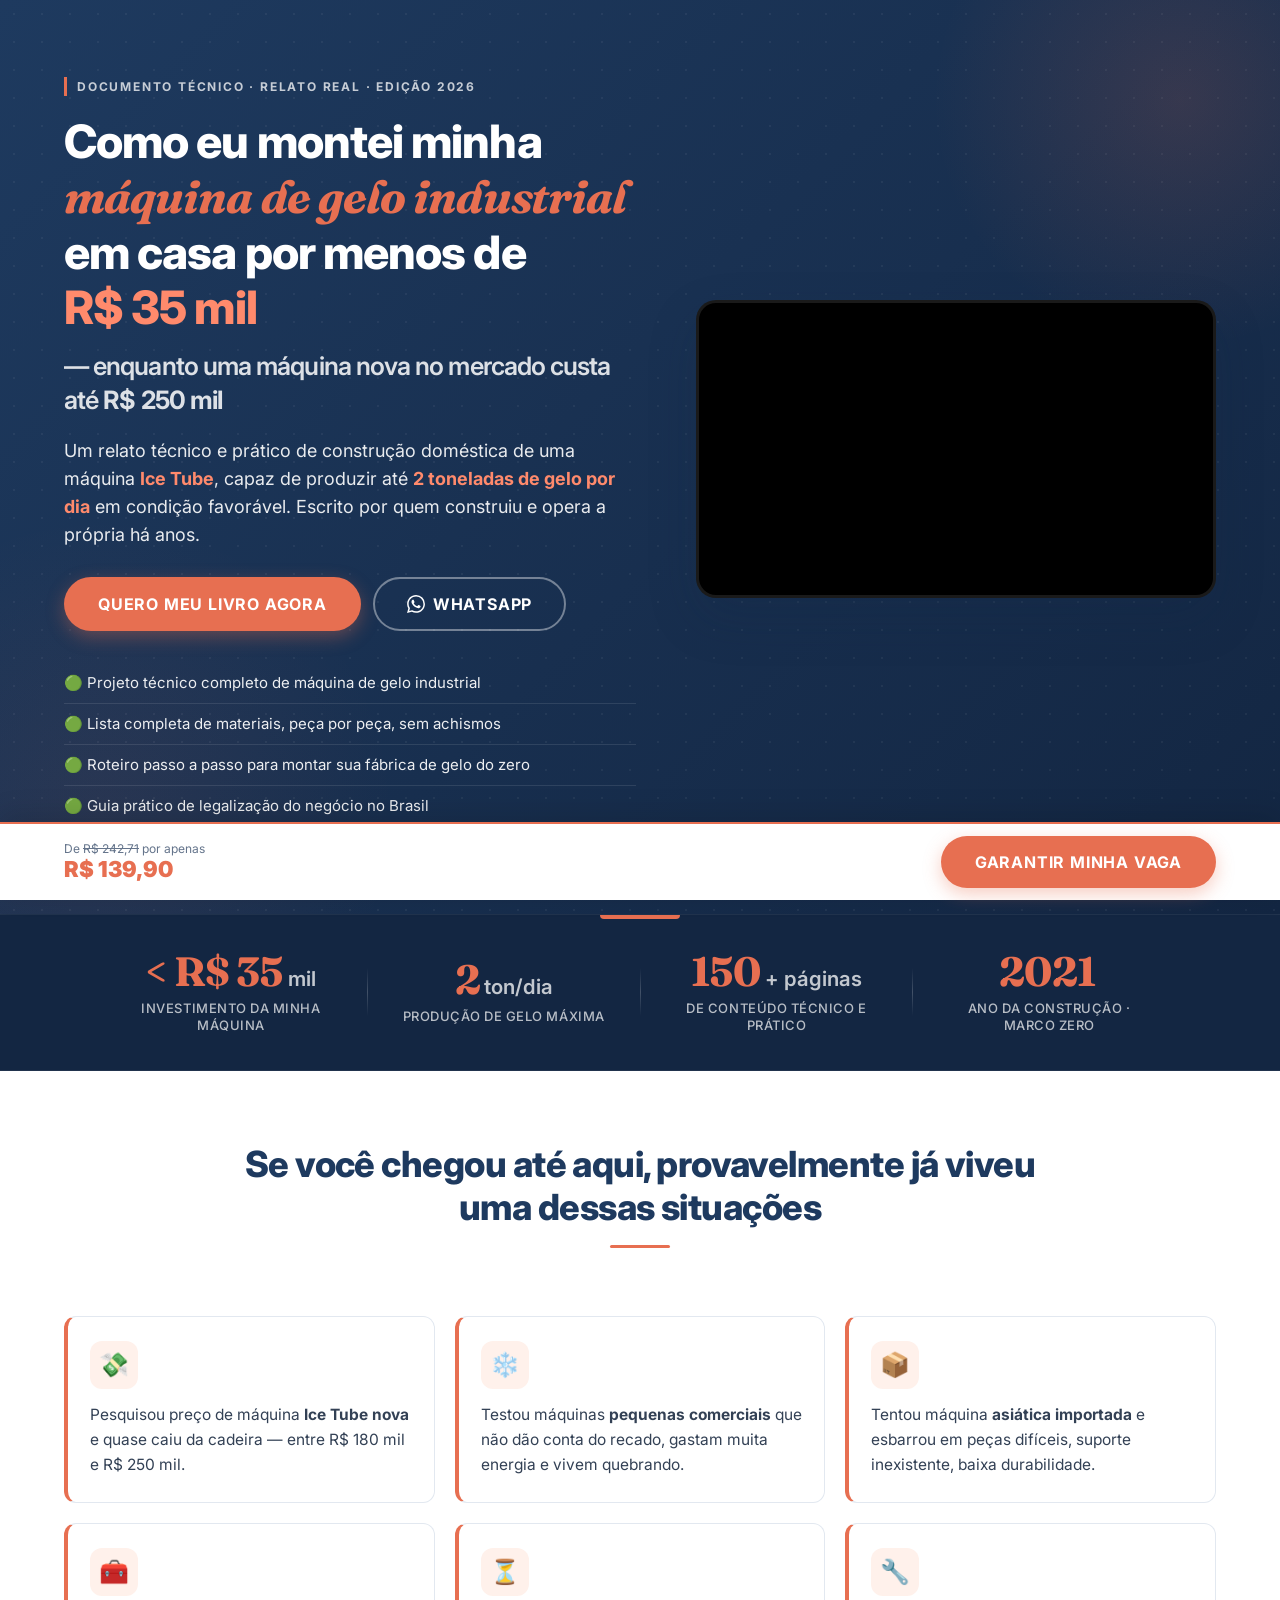
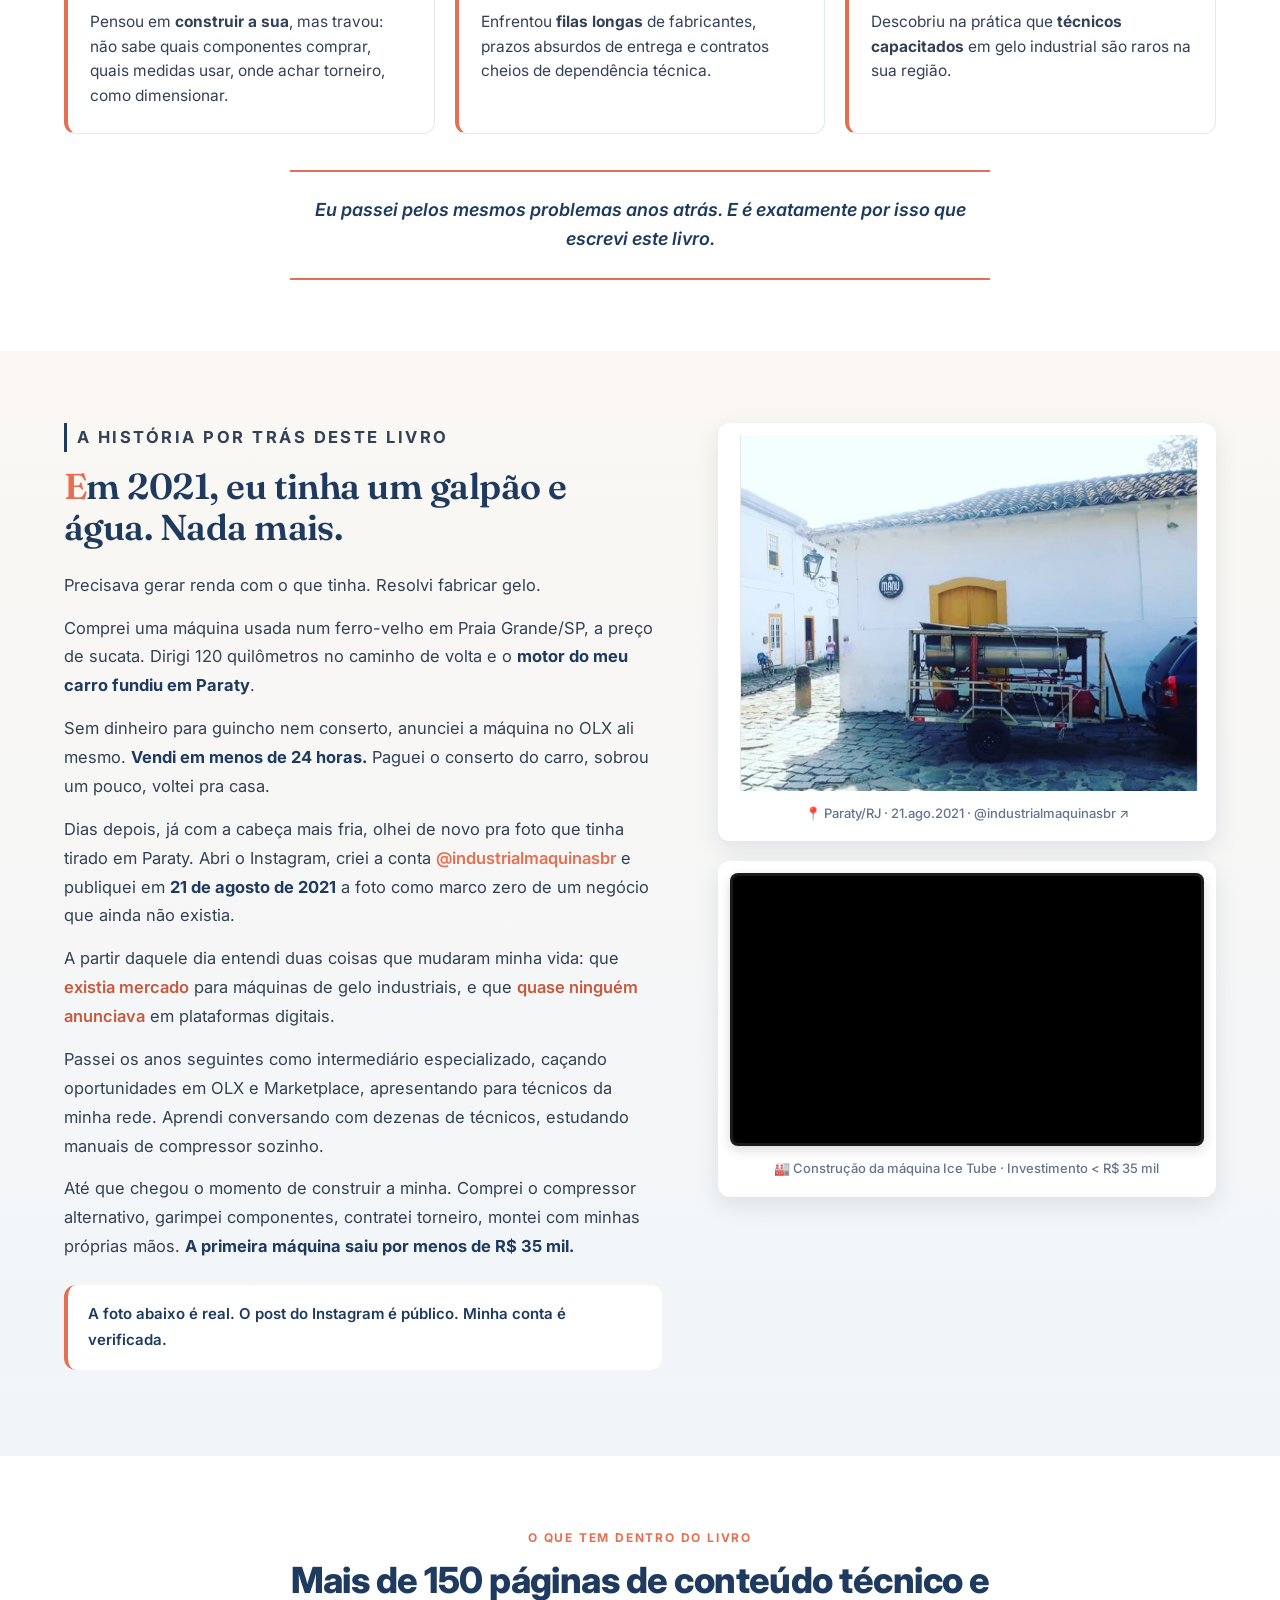
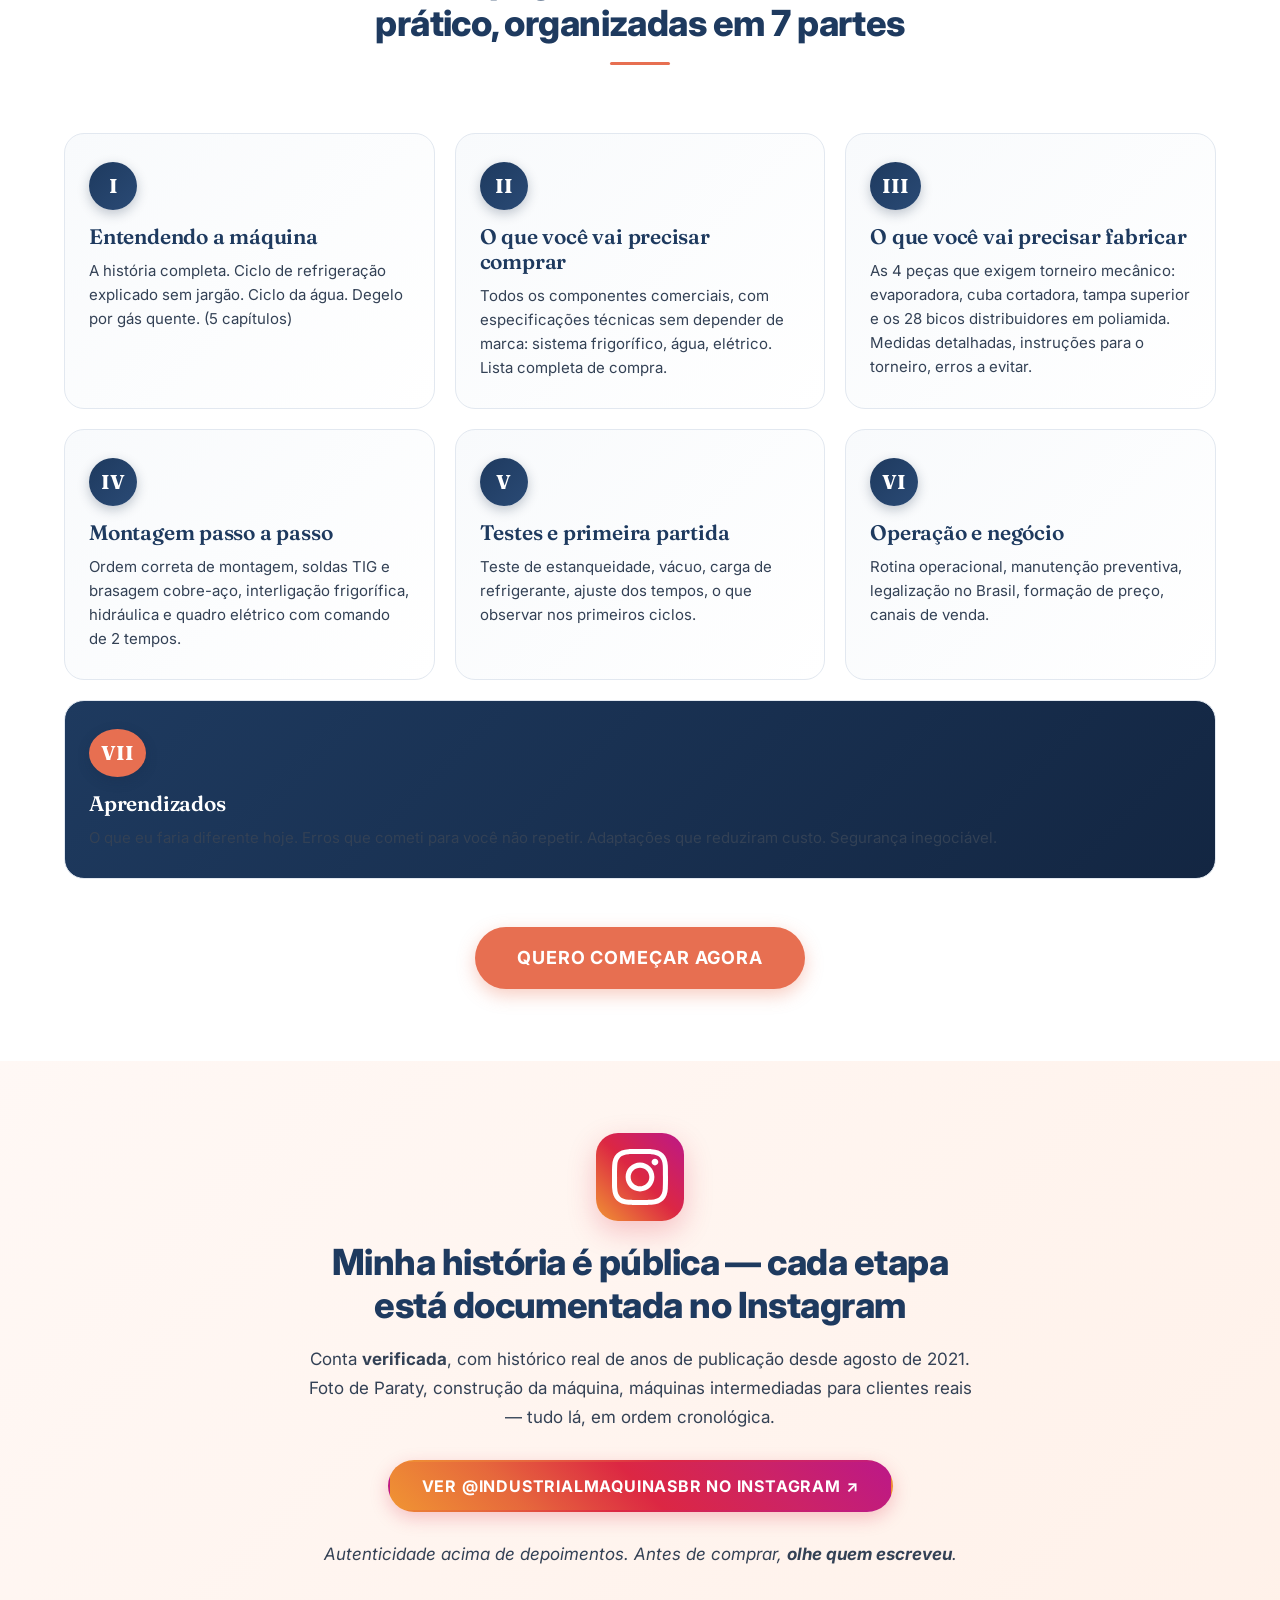
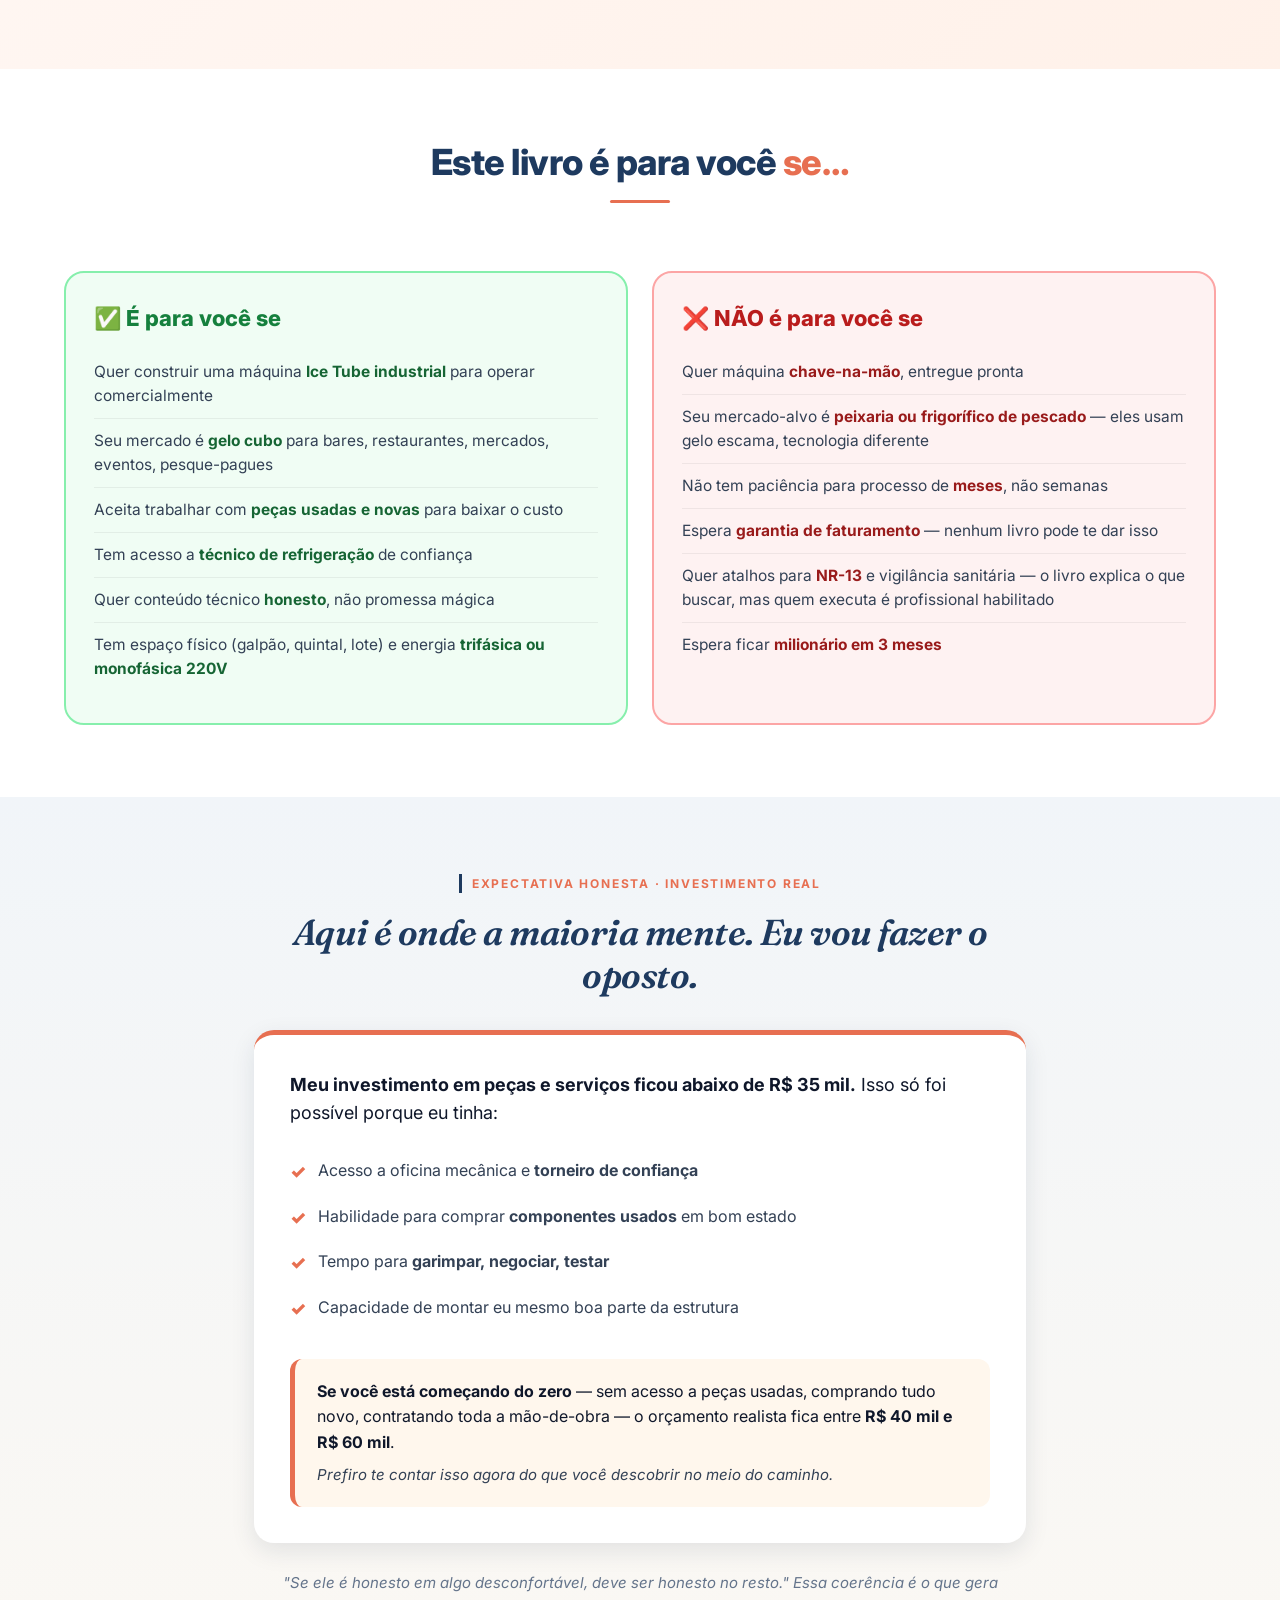
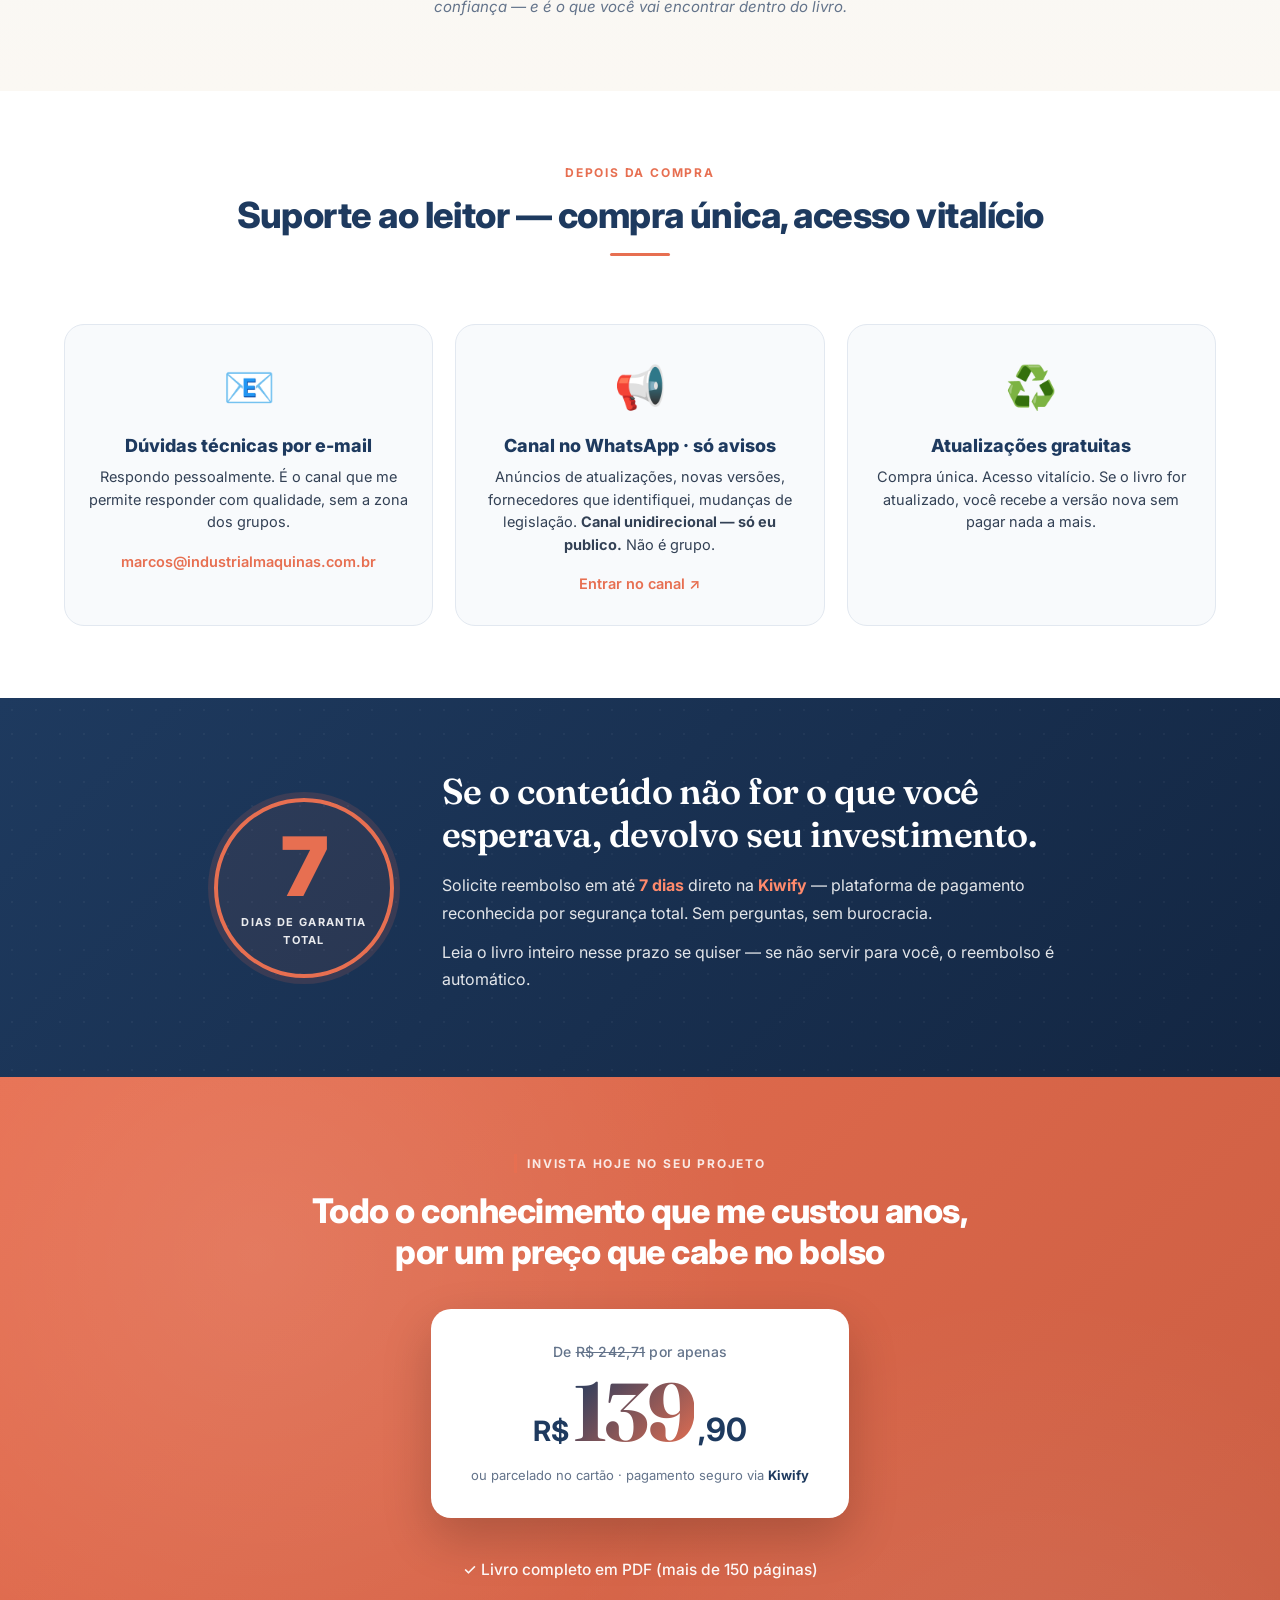
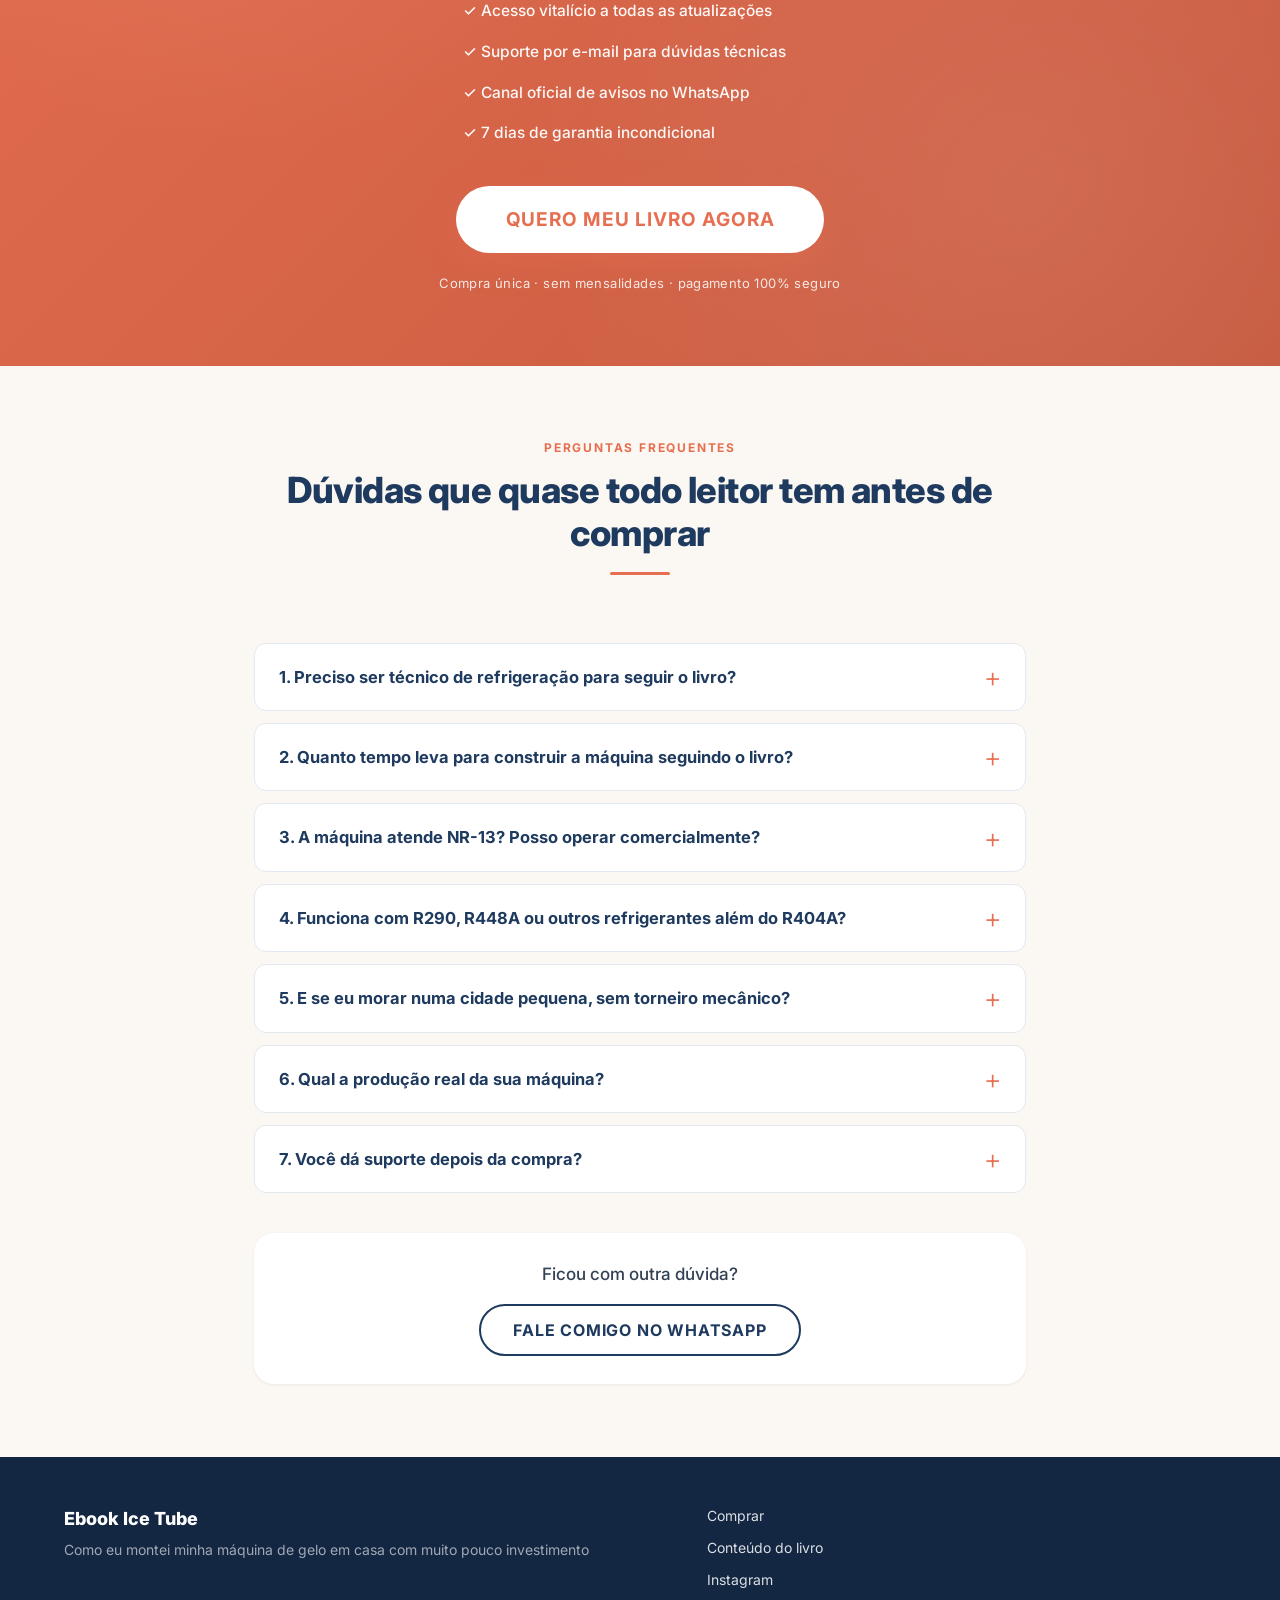
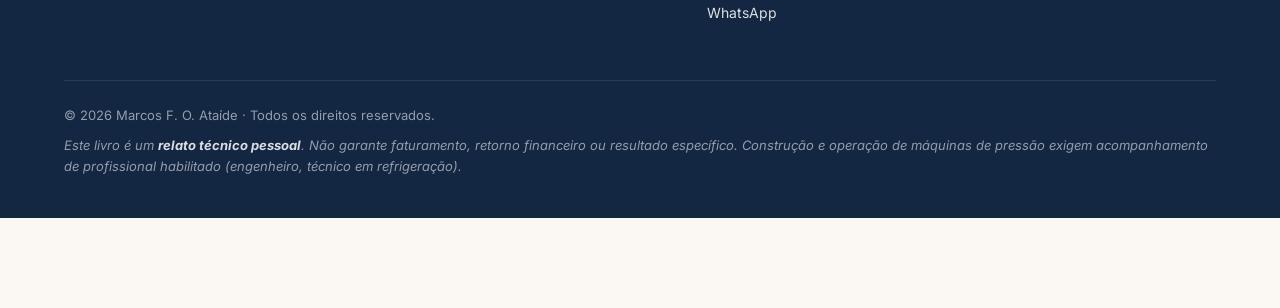
==== index.html @ 750729e0 "Initial commit - site ebook" ====
<!DOCTYPE html>
<html lang="pt-BR">
<head>
<meta charset="UTF-8">
<meta name="viewport" content="width=device-width, initial-scale=1.0">
<title>Como eu montei minha máquina de gelo industrial em casa por menos de R$ 35 mil — enquanto uma máquina nova custa até R$ 250 mil | Ebook Ice Tube</title>

<meta name="description" content="Relato técnico e prático de construção doméstica de uma máquina Ice Tube industrial capaz de produzir até 2 toneladas de gelo por dia. Escrito por quem construiu e opera a própria há anos.">
<meta name="author" content="Marcos F. O. Ataíde">

<meta property="og:title" content="Como eu montei minha máquina de gelo industrial por menos de R$ 35 mil">
<meta property="og:description" content="Relato técnico completo de construção de uma máquina Ice Tube. Produção real até 2 toneladas/dia. Escrito por quem construiu e opera a própria.">
<meta property="og:type" content="website">
<meta property="og:url" content="https://industrialcursos.com.br/ebook">
<meta property="og:image" content="https://industrialcursos.com.br/ebook/img/maquina-galpao.jpg">
<meta property="og:locale" content="pt_BR">

<meta name="twitter:card" content="summary_large_image">
<meta name="twitter:title" content="Como eu montei minha máquina de gelo por menos de R$ 35 mil">
<meta name="twitter:description" content="Relato técnico completo. Produção real 2 toneladas/dia.">

<link rel="preconnect" href="https://fonts.googleapis.com">
<link rel="preconnect" href="https://fonts.gstatic.com" crossorigin>
<link href="https://fonts.googleapis.com/css2?family=Inter:wght@400;500;600;700;800;900&family=Fraunces:ital,wght@0,400;0,600;0,700;1,400&display=swap" rel="stylesheet">

<link rel="stylesheet" href="style.css">
</head>
<body>

<!-- ============================================= -->
<!-- BLOCO 1 — HERO (Headline + Vídeo + CTA)        -->
<!-- ============================================= -->
<section class="hero">
  <div class="container hero-inner">
    <div class="hero-copy">
      <p class="eyebrow">DOCUMENTO TÉCNICO · RELATO REAL · EDIÇÃO 2026</p>
      <h1>
        Como eu montei minha <span class="highlight">máquina de gelo industrial</span> em casa por menos de <span class="price-old-hero">R$&nbsp;35&nbsp;mil</span>
        <span class="subline">— enquanto uma máquina nova no mercado custa até <strong>R$&nbsp;250&nbsp;mil</strong></span>
      </h1>
      <p class="subheadline">
        Um relato técnico e prático de construção doméstica de uma máquina <strong>Ice Tube</strong>, capaz de produzir até <strong>2 toneladas de gelo por dia</strong> em condição favorável. Escrito por quem construiu e opera a própria há anos.
      </p>

      <div class="hero-ctas">
        <a href="https://pay.kiwify.com.br/1yebiRk" class="btn btn-primary" target="_blank" rel="noopener">QUERO MEU LIVRO AGORA</a>
        <a href="https://wa.me/5561982302350?text=QUERO%20SABER%20MAIS!" class="btn btn-secondary" target="_blank" rel="noopener">
          <svg width="18" height="18" viewBox="0 0 24 24" fill="currentColor" aria-hidden="true"><path d="M17.472 14.382c-.297-.149-1.758-.867-2.03-.967-.273-.099-.471-.148-.67.15-.197.297-.767.966-.94 1.164-.174.198-.347.223-.644.075-.297-.15-1.255-.463-2.39-1.475-.883-.788-1.48-1.761-1.653-2.059-.173-.297-.018-.458.13-.606.134-.133.298-.347.446-.52.149-.174.198-.298.297-.497.1-.198.05-.371-.025-.52-.075-.149-.669-1.612-.916-2.207-.242-.579-.487-.5-.669-.51-.173-.008-.371-.01-.57-.01-.198 0-.52.074-.792.372-.272.297-1.04 1.016-1.04 2.479 0 1.462 1.065 2.875 1.213 3.074.149.198 2.096 3.2 5.077 4.487.709.306 1.262.489 1.694.625.712.227 1.36.195 1.871.118.571-.085 1.758-.719 2.006-1.413.248-.694.248-1.289.173-1.413-.074-.124-.272-.198-.57-.347m-5.421 7.403h-.004a9.87 9.87 0 01-5.031-1.378l-.361-.214-3.741.982.998-3.648-.235-.374a9.86 9.86 0 01-1.51-5.26c.001-5.45 4.436-9.884 9.888-9.884 2.64 0 5.122 1.03 6.988 2.898a9.825 9.825 0 012.893 6.994c-.003 5.45-4.437 9.884-9.885 9.884m8.413-18.297A11.815 11.815 0 0012.05 0C5.495 0 .16 5.335.157 11.892c0 2.096.547 4.142 1.588 5.945L.057 24l6.305-1.654a11.882 11.882 0 005.683 1.448h.005c6.554 0 11.89-5.335 11.893-11.893a11.821 11.821 0 00-3.48-8.413Z"/></svg>
          WHATSAPP
        </a>
      </div>

      <ul class="hero-bullets">
        <li>🟢 Projeto técnico completo de máquina de gelo industrial</li>
        <li>🟢 Lista completa de materiais, peça por peça, sem achismos</li>
        <li>🟢 Roteiro passo a passo para montar sua fábrica de gelo do zero</li>
        <li>🟢 Guia prático de legalização do negócio no Brasil</li>
      </ul>
    </div>

    <div class="hero-video">
      <div class="video-wrapper">
        <iframe
          src="https://www.youtube-nocookie.com/embed/Rjv4FGYEjmA?rel=0"
          title="Máquina de gelo industrial — Ice Tube"
          frameborder="0"
          allow="accelerometer; autoplay; clipboard-write; encrypted-media; gyroscope; picture-in-picture; web-share"
          allowfullscreen
          loading="lazy"
        ></iframe>
      </div>
    </div>
  </div>
</section>

<!-- ============================================= -->
<!-- BARRA DE NÚMEROS (Stats / Social Proof)        -->
<!-- ============================================= -->
<section class="stats-bar">
  <div class="container">
    <div class="stats-grid">
      <div class="stat">
        <div class="stat-num">&lt;&nbsp;R$&nbsp;35<span class="stat-suffix">mil</span></div>
        <div class="stat-label">Investimento da minha máquina</div>
      </div>
      <div class="stat-divider" aria-hidden="true"></div>
      <div class="stat">
        <div class="stat-num">2<span class="stat-suffix">ton/dia</span></div>
        <div class="stat-label">Produção de gelo máxima</div>
      </div>
      <div class="stat-divider" aria-hidden="true"></div>
      <div class="stat">
        <div class="stat-num">150<span class="stat-suffix">+ páginas</span></div>
        <div class="stat-label">De conteúdo técnico e prático</div>
      </div>
      <div class="stat-divider" aria-hidden="true"></div>
      <div class="stat">
        <div class="stat-num">2021<span class="stat-suffix"></span></div>
        <div class="stat-label">Ano da construção · Marco zero</div>
      </div>
    </div>
  </div>
</section>

<!-- ============================================= -->
<!-- BLOCO 2 — Identificação do problema            -->
<!-- ============================================= -->
<section class="section section-problem">
  <div class="container">
    <h2 class="section-title">Se você chegou até aqui, provavelmente já viveu uma dessas situações</h2>
    <div class="problem-grid">
      <div class="problem-card">
        <span class="problem-icon">💸</span>
        <p>Pesquisou preço de máquina <strong>Ice Tube nova</strong> e quase caiu da cadeira — entre R$&nbsp;180 mil e R$&nbsp;250 mil.</p>
      </div>
      <div class="problem-card">
        <span class="problem-icon">❄️</span>
        <p>Testou máquinas <strong>pequenas comerciais</strong> que não dão conta do recado, gastam muita energia e vivem quebrando.</p>
      </div>
      <div class="problem-card">
        <span class="problem-icon">📦</span>
        <p>Tentou máquina <strong>asiática importada</strong> e esbarrou em peças difíceis, suporte inexistente, baixa durabilidade.</p>
      </div>
      <div class="problem-card">
        <span class="problem-icon">🧰</span>
        <p>Pensou em <strong>construir a sua</strong>, mas travou: não sabe quais componentes comprar, quais medidas usar, onde achar torneiro, como dimensionar.</p>
      </div>
      <div class="problem-card">
        <span class="problem-icon">⏳</span>
        <p>Enfrentou <strong>filas longas</strong> de fabricantes, prazos absurdos de entrega e contratos cheios de dependência técnica.</p>
      </div>
      <div class="problem-card">
        <span class="problem-icon">🔧</span>
        <p>Descobriu na prática que <strong>técnicos capacitados</strong> em gelo industrial são raros na sua região.</p>
      </div>
    </div>

    <p class="problem-closing">
      Eu passei pelos mesmos problemas anos atrás. E é exatamente por isso que escrevi este livro.
    </p>
  </div>
</section>

<!-- ============================================= -->
<!-- BLOCO 3 — Sua história (Paraty / Instagram)    -->
<!-- ============================================= -->
<section class="section section-story">
  <div class="container story-inner">
    <div class="story-text">
      <p class="eyebrow eyebrow-orange">A HISTÓRIA POR TRÁS DESTE LIVRO</p>
      <h2>Em 2021, eu tinha um galpão e água. Nada mais.</h2>

      <p>Precisava gerar renda com o que tinha. Resolvi fabricar gelo.</p>

      <p>Comprei uma máquina usada num ferro-velho em Praia Grande/SP, a preço de sucata. Dirigi 120 quilômetros no caminho de volta e o <strong>motor do meu carro fundiu em Paraty</strong>.</p>

      <p>Sem dinheiro para guincho nem conserto, anunciei a máquina no OLX ali mesmo. <strong>Vendi em menos de 24 horas.</strong> Paguei o conserto do carro, sobrou um pouco, voltei pra casa.</p>

      <p>Dias depois, já com a cabeça mais fria, olhei de novo pra foto que tinha tirado em Paraty. Abri o Instagram, criei a conta <a href="https://www.instagram.com/industrialmaquinasbr/" target="_blank" rel="noopener">@industrialmaquinasbr</a> e publiquei em <strong>21 de agosto de 2021</strong> a foto como marco zero de um negócio que ainda não existia.</p>

      <p>A partir daquele dia entendi duas coisas que mudaram minha vida: que <em>existia mercado</em> para máquinas de gelo industriais, e que <em>quase ninguém anunciava</em> em plataformas digitais.</p>

      <p>Passei os anos seguintes como intermediário especializado, caçando oportunidades em OLX e Marketplace, apresentando para técnicos da minha rede. Aprendi conversando com dezenas de técnicos, estudando manuais de compressor sozinho.</p>

      <p>Até que chegou o momento de construir a minha. Comprei o compressor alternativo, garimpei componentes, contratei torneiro, montei com minhas próprias mãos. <strong>A primeira máquina saiu por menos de R$&nbsp;35 mil.</strong></p>

      <p class="story-cta-note">A foto abaixo é real. O post do Instagram é público. Minha conta é verificada.</p>
    </div>

    <div class="story-photos">
      <figure class="story-photo">
        <a href="https://www.instagram.com/p/CS2to3sA4It/" target="_blank" rel="noopener" aria-label="Ver post original no Instagram">
          <img src="img/paraty.png" alt="Foto tirada em Paraty, 2021 — carro com reboque e máquina de gelo usada. Marco zero do negócio." loading="lazy">
          <figcaption>📍 Paraty/RJ · 21.ago.2021 · @industrialmaquinasbr ↗</figcaption>
        </a>
      </figure>
      <figure class="story-photo story-video">
        <div class="video-wrapper">
          <iframe
            src="https://www.youtube-nocookie.com/embed/mDpRkbB-0JE?rel=0"
            title="Montando minha máquina de gelo industrial no galpão"
            frameborder="0"
            allow="accelerometer; autoplay; clipboard-write; encrypted-media; gyroscope; picture-in-picture; web-share"
            allowfullscreen
            loading="lazy"
          ></iframe>
        </div>
        <figcaption>🏭 Construção da máquina Ice Tube · Investimento &lt; R$&nbsp;35&nbsp;mil</figcaption>
      </figure>
    </div>
  </div>
</section>

<!-- ============================================= -->
<!-- BLOCO 4 — O que você vai encontrar no livro    -->
<!-- ============================================= -->
<section class="section section-content" id="conteudo">
  <div class="container">
    <p class="eyebrow eyebrow-center">O QUE TEM DENTRO DO LIVRO</p>
    <h2 class="section-title">Mais de 150 páginas de conteúdo técnico e prático, organizadas em 7 partes</h2>

    <div class="content-grid">

      <article class="content-card">
        <div class="content-num">I</div>
        <h3>Entendendo a máquina</h3>
        <p>A história completa. Ciclo de refrigeração explicado sem jargão. Ciclo da água. Degelo por gás quente. (5 capítulos)</p>
      </article>

      <article class="content-card">
        <div class="content-num">II</div>
        <h3>O que você vai precisar comprar</h3>
        <p>Todos os componentes comerciais, com especificações técnicas sem depender de marca: sistema frigorífico, água, elétrico. Lista completa de compra.</p>
      </article>

      <article class="content-card">
        <div class="content-num">III</div>
        <h3>O que você vai precisar fabricar</h3>
        <p>As 4 peças que exigem torneiro mecânico: evaporadora, cuba cortadora, tampa superior e os 28 bicos distribuidores em poliamida. Medidas detalhadas, instruções para o torneiro, erros a evitar.</p>
      </article>

      <article class="content-card">
        <div class="content-num">IV</div>
        <h3>Montagem passo a passo</h3>
        <p>Ordem correta de montagem, soldas TIG e brasagem cobre-aço, interligação frigorífica, hidráulica e quadro elétrico com comando de 2 tempos.</p>
      </article>

      <article class="content-card">
        <div class="content-num">V</div>
        <h3>Testes e primeira partida</h3>
        <p>Teste de estanqueidade, vácuo, carga de refrigerante, ajuste dos tempos, o que observar nos primeiros ciclos.</p>
      </article>

      <article class="content-card">
        <div class="content-num">VI</div>
        <h3>Operação e negócio</h3>
        <p>Rotina operacional, manutenção preventiva, legalização no Brasil, formação de preço, canais de venda.</p>
      </article>

      <article class="content-card content-card-full">
        <div class="content-num">VII</div>
        <h3>Aprendizados</h3>
        <p>O que eu faria diferente hoje. Erros que cometi para você não repetir. Adaptações que reduziram custo. Segurança inegociável.</p>
      </article>

    </div>

    <div class="section-cta">
      <a href="https://pay.kiwify.com.br/1yebiRk" class="btn btn-primary btn-large" target="_blank" rel="noopener">QUERO COMEÇAR AGORA</a>
    </div>
  </div>
</section>

<!-- ============================================= -->
<!-- BLOCO 5 — Provas sociais (Instagram)           -->
<!-- ============================================= -->
<section class="section section-proof">
  <div class="container proof-inner">
    <div class="proof-icon">
      <svg width="56" height="56" viewBox="0 0 24 24" fill="currentColor" aria-hidden="true"><path d="M12 2.163c3.204 0 3.584.012 4.85.07 3.252.148 4.771 1.691 4.919 4.919.058 1.265.069 1.645.069 4.849 0 3.205-.012 3.584-.069 4.849-.149 3.225-1.664 4.771-4.919 4.919-1.266.058-1.644.07-4.85.07-3.204 0-3.584-.012-4.849-.07-3.26-.149-4.771-1.699-4.919-4.92-.058-1.265-.07-1.644-.07-4.849 0-3.204.013-3.583.07-4.849.149-3.227 1.664-4.771 4.919-4.919 1.266-.057 1.645-.069 4.849-.069zm0-2.163c-3.259 0-3.667.014-4.947.072-4.358.2-6.78 2.618-6.98 6.98-.059 1.281-.073 1.689-.073 4.948 0 3.259.014 3.668.072 4.948.2 4.358 2.618 6.78 6.98 6.98 1.281.058 1.689.072 4.948.072 3.259 0 3.668-.014 4.948-.072 4.354-.2 6.782-2.618 6.979-6.98.059-1.28.073-1.689.073-4.948 0-3.259-.014-3.667-.072-4.947-.196-4.354-2.617-6.78-6.979-6.98-1.281-.059-1.69-.073-4.949-.073zm0 5.838c-3.403 0-6.162 2.759-6.162 6.162s2.759 6.163 6.162 6.163 6.162-2.759 6.162-6.163c0-3.403-2.759-6.162-6.162-6.162zm0 10.162c-2.209 0-4-1.79-4-4 0-2.209 1.791-4 4-4s4 1.791 4 4c0 2.21-1.791 4-4 4zm6.406-11.845c-.796 0-1.441.645-1.441 1.44s.645 1.44 1.441 1.44c.795 0 1.439-.645 1.439-1.44s-.644-1.44-1.439-1.44z"/></svg>
    </div>
    <h2>Minha história é pública — cada etapa está documentada no Instagram</h2>
    <p>
      Conta <strong>verificada</strong>, com histórico real de anos de publicação desde agosto de 2021. Foto de Paraty, construção da máquina, máquinas intermediadas para clientes reais — tudo lá, em ordem cronológica.
    </p>
    <a href="https://www.instagram.com/industrialmaquinasbr/" class="btn btn-ig" target="_blank" rel="noopener">
      Ver @industrialmaquinasbr no Instagram ↗
    </a>
    <p class="proof-note">Autenticidade acima de depoimentos. Antes de comprar, <strong>olhe quem escreveu</strong>.</p>
  </div>
</section>

<!-- ============================================= -->
<!-- BLOCO 6 — Para quem É / NÃO é                  -->
<!-- ============================================= -->
<section class="section section-fit">
  <div class="container">
    <h2 class="section-title">Este livro é para você <span class="highlight">se…</span></h2>

    <div class="fit-grid">
      <div class="fit-yes">
        <h3>✅ É para você se</h3>
        <ul>
          <li>Quer construir uma máquina <strong>Ice Tube industrial</strong> para operar comercialmente</li>
          <li>Seu mercado é <strong>gelo cubo</strong> para bares, restaurantes, mercados, eventos, pesque-pagues</li>
          <li>Aceita trabalhar com <strong>peças usadas e novas</strong> para baixar o custo</li>
          <li>Tem acesso a <strong>técnico de refrigeração</strong> de confiança</li>
          <li>Quer conteúdo técnico <strong>honesto</strong>, não promessa mágica</li>
          <li>Tem espaço físico (galpão, quintal, lote) e energia <strong>trifásica ou monofásica 220V</strong></li>
        </ul>
      </div>

      <div class="fit-no">
        <h3>❌ NÃO é para você se</h3>
        <ul>
          <li>Quer máquina <strong>chave-na-mão</strong>, entregue pronta</li>
          <li>Seu mercado-alvo é <strong>peixaria ou frigorífico de pescado</strong> — eles usam gelo escama, tecnologia diferente</li>
          <li>Não tem paciência para processo de <strong>meses</strong>, não semanas</li>
          <li>Espera <strong>garantia de faturamento</strong> — nenhum livro pode te dar isso</li>
          <li>Quer atalhos para <strong>NR-13</strong> e vigilância sanitária — o livro explica o que buscar, mas quem executa é profissional habilitado</li>
          <li>Espera ficar <strong>milionário em 3 meses</strong></li>
        </ul>
      </div>
    </div>
  </div>
</section>

<!-- ============================================= -->
<!-- BLOCO 7 — Investimento e expectativa honesta   -->
<!-- ============================================= -->
<section class="section section-honest">
  <div class="container honest-inner">
    <p class="eyebrow eyebrow-orange">EXPECTATIVA HONESTA · INVESTIMENTO REAL</p>
    <h2>Aqui é onde a maioria mente. Eu vou fazer o oposto.</h2>

    <div class="honest-box">
      <p class="honest-lead"><strong>Meu investimento em peças e serviços ficou abaixo de R$&nbsp;35 mil.</strong> Isso só foi possível porque eu tinha:</p>

      <ul class="honest-list">
        <li>Acesso a oficina mecânica e <strong>torneiro de confiança</strong></li>
        <li>Habilidade para comprar <strong>componentes usados</strong> em bom estado</li>
        <li>Tempo para <strong>garimpar, negociar, testar</strong></li>
        <li>Capacidade de montar eu mesmo boa parte da estrutura</li>
      </ul>

      <div class="honest-warning">
        <p><strong>Se você está começando do zero</strong> — sem acesso a peças usadas, comprando tudo novo, contratando toda a mão-de-obra — o orçamento realista fica entre <strong>R$&nbsp;40&nbsp;mil e R$&nbsp;60&nbsp;mil</strong>.</p>
        <p>Prefiro te contar isso agora do que você descobrir no meio do caminho.</p>
      </div>
    </div>

    <p class="honest-footer">"Se ele é honesto em algo desconfortável, deve ser honesto no resto." Essa coerência é o que gera confiança — e é o que você vai encontrar dentro do livro.</p>
  </div>
</section>

<!-- ============================================= -->
<!-- BLOCO 8 — Como funciona o suporte              -->
<!-- ============================================= -->
<section class="section section-support">
  <div class="container">
    <p class="eyebrow eyebrow-center">DEPOIS DA COMPRA</p>
    <h2 class="section-title">Suporte ao leitor — compra única, acesso vitalício</h2>

    <div class="support-grid">
      <div class="support-card">
        <div class="support-icon">📧</div>
        <h3>Dúvidas técnicas por e-mail</h3>
        <p>Respondo pessoalmente. É o canal que me permite responder com qualidade, sem a zona dos grupos.</p>
        <a href="mailto:marcos@industrialmaquinas.com.br" class="support-link">marcos@industrialmaquinas.com.br</a>
      </div>

      <div class="support-card">
        <div class="support-icon">📢</div>
        <h3>Canal no WhatsApp · só avisos</h3>
        <p>Anúncios de atualizações, novas versões, fornecedores que identifiquei, mudanças de legislação. <strong>Canal unidirecional — só eu publico.</strong> Não é grupo.</p>
        <a href="https://wa.me/5561982302350?text=Quero%20entrar%20no%20canal%20de%20avisos" class="support-link" target="_blank" rel="noopener">Entrar no canal ↗</a>
      </div>

      <div class="support-card">
        <div class="support-icon">♻️</div>
        <h3>Atualizações gratuitas</h3>
        <p>Compra única. Acesso vitalício. Se o livro for atualizado, você recebe a versão nova sem pagar nada a mais.</p>
      </div>
    </div>
  </div>
</section>

<!-- ============================================= -->
<!-- BLOCO 9 — Garantia                              -->
<!-- ============================================= -->
<section class="section section-guarantee">
  <div class="container guarantee-inner">
    <div class="guarantee-seal">
      <div class="guarantee-num">7</div>
      <div class="guarantee-label">DIAS DE GARANTIA TOTAL</div>
    </div>
    <div class="guarantee-text">
      <h2>Se o conteúdo não for o que você esperava, devolvo seu investimento.</h2>
      <p>Solicite reembolso em até <strong>7 dias</strong> direto na <strong>Kiwify</strong> — plataforma de pagamento reconhecida por segurança total. Sem perguntas, sem burocracia.</p>
      <p>Leia o livro inteiro nesse prazo se quiser — se não servir para você, o reembolso é automático.</p>
    </div>
  </div>
</section>

<!-- ============================================= -->
<!-- BLOCO 10 — CTA final + preço                    -->
<!-- ============================================= -->
<section class="section section-cta-final" id="comprar">
  <div class="container cta-inner">
    <p class="eyebrow eyebrow-white">INVISTA HOJE NO SEU PROJETO</p>
    <h2>Todo o conhecimento que me custou anos, por um preço que cabe no bolso</h2>

    <div class="price-box">
      <p class="price-old">De <s>R$&nbsp;242,71</s> por apenas</p>
      <p class="price-now"><span class="price-symbol">R$</span><span class="price-value">139</span><span class="price-cents">,90</span></p>
      <p class="price-installments">ou parcelado no cartão · pagamento seguro via <strong>Kiwify</strong></p>
    </div>

    <ul class="cta-checklist">
      <li>✓ Livro completo em PDF (mais de 150 páginas)</li>
      <li>✓ Acesso vitalício a todas as atualizações</li>
      <li>✓ Suporte por e-mail para dúvidas técnicas</li>
      <li>✓ Canal oficial de avisos no WhatsApp</li>
      <li>✓ 7 dias de garantia incondicional</li>
    </ul>

    <a href="https://pay.kiwify.com.br/1yebiRk" class="btn btn-primary btn-huge" target="_blank" rel="noopener">QUERO MEU LIVRO AGORA</a>

    <p class="cta-note">Compra única · sem mensalidades · pagamento 100% seguro</p>
  </div>
</section>

<!-- ============================================= -->
<!-- BLOCO 11 — FAQ                                  -->
<!-- ============================================= -->
<section class="section section-faq">
  <div class="container faq-inner">
    <p class="eyebrow eyebrow-center">PERGUNTAS FREQUENTES</p>
    <h2 class="section-title">Dúvidas que quase todo leitor tem antes de comprar</h2>

    <div class="faq-list">

      <details class="faq-item">
        <summary>1. Preciso ser técnico de refrigeração para seguir o livro?</summary>
        <div class="faq-body">
          <p>Não. Mas você precisa de acesso a um técnico para comissionamento e carga de refrigerante. O livro explica o que comprar, como especificar, como montar — a parte frigorífica final é feita com profissional habilitado.</p>
        </div>
      </details>

      <details class="faq-item">
        <summary>2. Quanto tempo leva para construir a máquina seguindo o livro?</summary>
        <div class="faq-body">
          <p>Varia muito. Minha primeira levou meses porque eu estava aprendendo e garimpando peças. Alguém comprando componentes novos, com mão-de-obra pronta, consegue em <strong>4 a 8 semanas</strong>.</p>
        </div>
      </details>

      <details class="faq-item">
        <summary>3. A máquina atende NR-13? Posso operar comercialmente?</summary>
        <div class="faq-body">
          <p>NR-13 depende de projeto registrado por engenheiro habilitado e acompanhamento profissional. O livro explica a exigência; você contrata o engenheiro para regularizar. Isso vale para qualquer máquina de pressão.</p>
        </div>
      </details>

      <details class="faq-item">
        <summary>4. Funciona com R290, R448A ou outros refrigerantes além do R404A?</summary>
        <div class="faq-body">
          <p>Sim, com pequenos ajustes de carga e válvula. O livro usa <strong>R404A</strong> como referência principal, mas explica o phase-down e alternativas modernas.</p>
        </div>
      </details>

      <details class="faq-item">
        <summary>5. E se eu morar numa cidade pequena, sem torneiro mecânico?</summary>
        <div class="faq-body">
          <p>As 4 peças podem ser encomendadas de um torneiro em qualquer cidade e enviadas por transportadora. O livro inclui o <strong>documento único</strong> para entregar ao torneiro com todas as medidas e especificações.</p>
        </div>
      </details>

      <details class="faq-item">
        <summary>6. Qual a produção real da sua máquina?</summary>
        <div class="faq-body">
          <p>Até <strong>2 toneladas/dia</strong> em condição favorável (dia frio, água fria, ambiente ventilado). Média anual realista entre <strong>1,2 e 1,8 ton/dia</strong>.</p>
        </div>
      </details>

      <details class="faq-item">
        <summary>7. Você dá suporte depois da compra?</summary>
        <div class="faq-body">
          <p>Sim, por <strong>e-mail</strong>, individualmente. Canal no WhatsApp só para avisos e atualizações.</p>
        </div>
      </details>

    </div>

    <div class="faq-footer">
      <p>Ficou com outra dúvida?</p>
      <a href="https://wa.me/5561982302350?text=Tenho%20uma%20d%C3%BAvida%20sobre%20o%20livro" class="btn btn-secondary" target="_blank" rel="noopener">Fale comigo no WhatsApp</a>
    </div>
  </div>
</section>

<!-- ============================================= -->
<!-- RODAPÉ                                          -->
<!-- ============================================= -->
<footer class="site-footer">
  <div class="container footer-inner">
    <div class="footer-brand">
      <p class="footer-title">Ebook Ice Tube</p>
      <p class="footer-sub">Como eu montei minha máquina de gelo em casa com muito pouco investimento</p>
    </div>

    <div class="footer-links">
      <a href="#comprar">Comprar</a>
      <a href="#conteudo">Conteúdo do livro</a>
      <a href="https://www.instagram.com/industrialmaquinasbr/" target="_blank" rel="noopener">Instagram</a>
      <a href="https://wa.me/5561982302350" target="_blank" rel="noopener">WhatsApp</a>
    </div>

    <div class="footer-legal">
      <p>© 2026 Marcos F. O. Ataíde · Todos os direitos reservados.</p>
      <p class="footer-disclaimer">Este livro é um <strong>relato técnico pessoal</strong>. Não garante faturamento, retorno financeiro ou resultado específico. Construção e operação de máquinas de pressão exigem acompanhamento de profissional habilitado (engenheiro, técnico em refrigeração).</p>
    </div>
  </div>
</footer>

<!-- Animações fade-in ao rolar -->
<script>
  (function(){
    if (!('IntersectionObserver' in window)) return;
    document.querySelectorAll('.section, .stats-bar').forEach(el => el.classList.add('reveal'));
    const io = new IntersectionObserver((entries) => {
      entries.forEach(e => {
        if (e.isIntersecting) { e.target.classList.add('is-visible'); io.unobserve(e.target); }
      });
    }, { threshold: 0.08, rootMargin: '0px 0px -60px 0px' });
    document.querySelectorAll('.reveal').forEach(el => io.observe(el));
  })();
</script>

<!-- Barra flutuante fixa (CTA persistente) -->
<div class="floating-cta">
  <div class="floating-inner">
    <div class="floating-price">
      <span class="floating-label">De <s>R$&nbsp;242,71</s> por apenas</span>
      <strong>R$&nbsp;139,90</strong>
    </div>
    <a href="https://pay.kiwify.com.br/1yebiRk" class="btn btn-primary" target="_blank" rel="noopener">GARANTIR MINHA VAGA</a>
  </div>
</div>

</body>
</html>
---- style.css ----
/* ==========================================
   Ebook Ice Tube — Página de venda
   Paleta: Azul-marinho #1E3A5F + Laranja #E76F51
   Fonte: Inter
   ========================================== */

:root {
  --navy: #1E3A5F;
  --navy-dark: #132642;
  --navy-soft: #2a4a75;
  --orange: #E76F51;
  --orange-dark: #c65a3f;
  --orange-soft: #ff8a6c;
  --cream: #FBF8F3;
  --gray-50: #f8fafc;
  --gray-100: #f1f5f9;
  --gray-200: #e2e8f0;
  --gray-300: #cbd5e1;
  --gray-500: #64748b;
  --gray-700: #334155;
  --gray-900: #0f172a;
  --white: #ffffff;

  --radius: 12px;
  --radius-lg: 20px;
  --shadow-sm: 0 1px 3px rgba(19, 38, 66, .08);
  --shadow: 0 8px 24px rgba(19, 38, 66, .1);
  --shadow-lg: 0 20px 50px rgba(19, 38, 66, .18);

  --max-width: 1200px;
}

* { box-sizing: border-box; margin: 0; padding: 0; }

html { scroll-behavior: smooth; }

body {
  font-family: 'Inter', -apple-system, BlinkMacSystemFont, 'Segoe UI', Roboto, sans-serif;
  font-size: 17px;
  line-height: 1.6;
  color: var(--gray-900);
  background: var(--cream);
  padding-bottom: 90px; /* espaço para barra flutuante */
  -webkit-font-smoothing: antialiased;
  -moz-osx-font-smoothing: grayscale;
}

img { max-width: 100%; height: auto; display: block; }

a { color: var(--orange); text-decoration: none; transition: color .2s; }
a:hover { color: var(--orange-dark); }

.container {
  width: 100%;
  max-width: var(--max-width);
  margin: 0 auto;
  padding: 0 24px;
}

h1, h2, h3, h4 {
  font-family: 'Inter', sans-serif;
  color: var(--navy);
  line-height: 1.2;
  font-weight: 800;
}

h1 { font-size: clamp(28px, 4vw, 46px); letter-spacing: -.02em; }
h2 { font-size: clamp(24px, 3vw, 36px); letter-spacing: -.015em; }
h3 { font-size: 20px; }

.highlight { color: var(--orange); }

.eyebrow {
  display: inline-block;
  font-size: 12px;
  font-weight: 700;
  letter-spacing: .15em;
  text-transform: uppercase;
  color: var(--navy-soft);
  border-left: 3px solid var(--orange);
  padding-left: 10px;
  margin-bottom: 18px;
}
.eyebrow-orange { color: var(--orange); border-color: var(--navy); }
.eyebrow-center { border: 0; padding: 0; display: block; text-align: center; color: var(--orange); margin-bottom: 12px; }
.eyebrow-white { color: rgba(255,255,255,.85); border-color: var(--orange); }

/* =========================
   BOTÕES (CTAs)
   ========================= */
.btn {
  display: inline-flex;
  align-items: center;
  justify-content: center;
  gap: 8px;
  padding: 16px 32px;
  font-size: 16px;
  font-weight: 700;
  border-radius: 999px;
  text-transform: uppercase;
  letter-spacing: .05em;
  cursor: pointer;
  border: 2px solid transparent;
  transition: transform .15s ease, box-shadow .2s ease, background .2s ease;
  text-decoration: none;
  white-space: nowrap;
  line-height: 1;
}
.btn:hover { transform: translateY(-2px); box-shadow: var(--shadow); }
.btn:active { transform: translateY(0); }

.btn-primary {
  background: var(--orange);
  color: var(--white);
  box-shadow: 0 6px 18px rgba(231, 111, 81, .35);
}
.btn-primary:hover { background: var(--orange-dark); color: var(--white); }

.btn-secondary {
  background: transparent;
  color: var(--navy);
  border-color: var(--navy);
}
.btn-secondary:hover { background: var(--navy); color: var(--white); }

.btn-ig {
  background: linear-gradient(45deg, #f09433 0%, #e6683c 25%, #dc2743 50%, #cc2366 75%, #bc1888 100%);
  color: var(--white);
  box-shadow: 0 6px 18px rgba(220, 39, 67, .25);
}
.btn-ig:hover { color: var(--white); }

.btn-large { padding: 20px 40px; font-size: 18px; }
.btn-huge { padding: 22px 48px; font-size: 19px; box-shadow: 0 10px 30px rgba(231, 111, 81, .4); }

/* =========================
   BLOCO 1 — HERO
   ========================= */
.hero {
  background: linear-gradient(135deg, var(--navy) 0%, var(--navy-dark) 100%);
  color: var(--white);
  padding: 72px 0 88px;
  position: relative;
  overflow: hidden;
}
.hero::before {
  content: "";
  position: absolute;
  top: -150px; right: -150px;
  width: 500px; height: 500px;
  background: radial-gradient(circle, rgba(231, 111, 81, .15) 0%, transparent 70%);
  border-radius: 50%;
  pointer-events: none;
}
.hero::after {
  content: "";
  position: absolute;
  bottom: -200px; left: -200px;
  width: 600px; height: 600px;
  background: radial-gradient(circle, rgba(231, 111, 81, .08) 0%, transparent 70%);
  border-radius: 50%;
  pointer-events: none;
}

.hero-inner {
  display: grid;
  grid-template-columns: 1.1fr 1fr;
  gap: 60px;
  align-items: center;
  position: relative;
  z-index: 2;
}

.hero .eyebrow { color: rgba(255, 255, 255, .75); border-color: var(--orange); }

.hero h1 { color: var(--white); margin-bottom: 20px; }
.hero h1 .price-old-hero { color: var(--orange-soft); }
.hero h1 .subline { display: block; font-size: 0.55em; font-weight: 600; color: rgba(255,255,255,.85); margin-top: 14px; line-height: 1.35; }

.subheadline {
  font-size: 18px;
  color: rgba(255, 255, 255, .9);
  margin-bottom: 28px;
  line-height: 1.55;
}
.subheadline strong { color: var(--orange-soft); font-weight: 700; }

.hero-ctas {
  display: flex;
  gap: 12px;
  margin-bottom: 32px;
  flex-wrap: wrap;
}
.hero-ctas .btn-secondary {
  color: var(--white);
  border-color: rgba(255, 255, 255, .4);
}
.hero-ctas .btn-secondary:hover { background: var(--white); color: var(--navy); border-color: var(--white); }

.hero-bullets {
  list-style: none;
  font-size: 15px;
  color: rgba(255, 255, 255, .92);
}
.hero-bullets li {
  padding: 8px 0;
  border-bottom: 1px solid rgba(255, 255, 255, .1);
}
.hero-bullets li:last-child { border-bottom: 0; }

.hero-video { min-width: 0; }
.video-wrapper {
  position: relative;
  padding-bottom: 56.25%;
  height: 0;
  border-radius: var(--radius-lg);
  overflow: hidden;
  box-shadow: var(--shadow-lg);
  background: #000;
  border: 3px solid rgba(255, 255, 255, .1);
}
.video-wrapper iframe {
  position: absolute;
  top: 0; left: 0;
  width: 100%; height: 100%;
  border: 0;
}

/* =========================
   SEÇÕES GENÉRICAS
   ========================= */
.section { padding: 72px 0; }
.section-title {
  text-align: center;
  max-width: 820px;
  margin: 0 auto 48px;
}
.section-cta {
  display: flex;
  justify-content: center;
  margin-top: 48px;
}

/* =========================
   BLOCO 2 — PROBLEM
   ========================= */
.section-problem { background: var(--white); }

.problem-grid {
  display: grid;
  grid-template-columns: repeat(auto-fit, minmax(280px, 1fr));
  gap: 20px;
  margin-bottom: 36px;
}
.problem-card {
  background: var(--gray-50);
  border-left: 4px solid var(--orange);
  padding: 24px 22px;
  border-radius: var(--radius);
  transition: transform .2s, box-shadow .2s;
}
.problem-card:hover { transform: translateY(-2px); box-shadow: var(--shadow-sm); }
.problem-icon { font-size: 28px; display: block; margin-bottom: 10px; }
.problem-card p { color: var(--gray-700); font-size: 15.5px; line-height: 1.6; }

.problem-closing {
  text-align: center;
  font-size: 18px;
  font-weight: 600;
  color: var(--navy);
  max-width: 700px;
  margin: 0 auto;
  padding: 24px 20px;
  border-top: 2px solid var(--orange);
  border-bottom: 2px solid var(--orange);
  font-style: italic;
}

/* =========================
   BLOCO 3 — STORY (Paraty)
   ========================= */
.section-story {
  background: linear-gradient(180deg, var(--cream) 0%, var(--gray-100) 100%);
}
.story-inner {
  display: grid;
  grid-template-columns: 1.2fr 1fr;
  gap: 56px;
  align-items: start;
}
.story-text h2 { margin-bottom: 22px; }
.story-text p {
  color: var(--gray-700);
  font-size: 16.5px;
  line-height: 1.75;
  margin-bottom: 14px;
}
.story-text p strong { color: var(--navy); }
.story-text p em { color: var(--orange-dark); font-style: normal; font-weight: 600; }
.story-text a { color: var(--orange); font-weight: 600; }

.story-cta-note {
  margin-top: 24px !important;
  padding: 16px 20px;
  background: var(--white);
  border-radius: var(--radius);
  border-left: 4px solid var(--orange);
  font-size: 15px !important;
  font-weight: 600;
  color: var(--navy) !important;
}

.story-photos {
  display: flex;
  flex-direction: column;
  gap: 20px;
  position: sticky;
  top: 20px;
}
.story-photo {
  background: var(--white);
  padding: 12px;
  border-radius: var(--radius);
  box-shadow: var(--shadow);
  transition: transform .2s;
}
.story-photo:hover { transform: translateY(-3px); }
.story-photo img {
  border-radius: 8px;
  width: 100%;
  aspect-ratio: 4/3;
  object-fit: cover;
}
.story-photo figcaption {
  font-size: 13px;
  color: var(--gray-500);
  padding: 12px 6px 6px;
  text-align: center;
  font-weight: 500;
}
.story-photo a { text-decoration: none; color: inherit; }
.story-photo a:hover figcaption { color: var(--orange); }

.story-video .video-wrapper {
  position: relative;
  padding-bottom: 56.25%;
  height: 0;
  border-radius: 8px;
  overflow: hidden;
  background: #000;
  box-shadow: 0 4px 12px rgba(0,0,0,.15);
}
.story-video .video-wrapper iframe {
  position: absolute;
  top: 0; left: 0;
  width: 100%; height: 100%;
  border: 0;
}

/* =========================
   BLOCO 4 — CONTENT (7 partes)
   ========================= */
.section-content { background: var(--white); }

.content-grid {
  display: grid;
  grid-template-columns: repeat(3, 1fr);
  gap: 20px;
}
.content-card {
  background: linear-gradient(135deg, var(--gray-50), var(--white));
  padding: 28px 24px;
  border-radius: var(--radius-lg);
  border: 1px solid var(--gray-200);
  position: relative;
  transition: transform .2s, box-shadow .2s, border-color .2s;
}
.content-card:hover {
  transform: translateY(-4px);
  box-shadow: var(--shadow);
  border-color: var(--orange);
}
.content-card-full { grid-column: 1 / -1; background: linear-gradient(135deg, var(--navy) 0%, var(--navy-dark) 100%); }
.content-card-full h3, .content-card-full p { color: var(--white); }
.content-card-full .content-num { background: var(--orange); color: var(--white); }
.content-card-full p { color: rgba(255,255,255,.85); }

.content-num {
  display: inline-flex;
  align-items: center;
  justify-content: center;
  min-width: 48px;
  height: 48px;
  background: var(--navy);
  color: var(--white);
  border-radius: 50%;
  font-family: 'Inter', sans-serif;
  font-size: 18px;
  font-weight: 800;
  margin-bottom: 14px;
  padding: 0 12px;
}
.content-card h3 { margin-bottom: 10px; color: var(--navy); font-size: 19px; }
.content-card p { color: var(--gray-700); font-size: 15px; line-height: 1.6; }

/* =========================
   BLOCO 5 — PROOF (Instagram)
   ========================= */
.section-proof {
  background: linear-gradient(135deg, #fff8f5 0%, #fff1e9 100%);
  text-align: center;
}
.proof-inner { max-width: 720px; margin: 0 auto; }
.proof-icon {
  width: 88px; height: 88px;
  background: linear-gradient(45deg, #f09433 0%, #dc2743 50%, #bc1888 100%);
  color: var(--white);
  border-radius: 22px;
  display: flex;
  align-items: center;
  justify-content: center;
  margin: 0 auto 20px;
  box-shadow: 0 10px 28px rgba(220, 39, 67, .25);
}
.proof-inner h2 { margin-bottom: 18px; }
.proof-inner > p {
  font-size: 17px;
  color: var(--gray-700);
  margin-bottom: 28px;
  line-height: 1.7;
}
.proof-note {
  margin-top: 28px;
  font-size: 14px;
  color: var(--gray-500);
  font-style: italic;
}

/* =========================
   BLOCO 6 — FIT (Para quem é)
   ========================= */
.section-fit { background: var(--white); }

.fit-grid {
  display: grid;
  grid-template-columns: 1fr 1fr;
  gap: 24px;
}
.fit-yes, .fit-no {
  padding: 32px 28px;
  border-radius: var(--radius-lg);
  border: 2px solid;
}
.fit-yes { background: #f0fdf4; border-color: #86efac; }
.fit-yes h3 { color: #15803d; margin-bottom: 18px; font-size: 22px; }
.fit-no { background: #fef2f2; border-color: #fca5a5; }
.fit-no h3 { color: #b91c1c; margin-bottom: 18px; font-size: 22px; }

.fit-grid ul { list-style: none; }
.fit-grid li {
  padding: 10px 0 10px 0;
  color: var(--gray-700);
  font-size: 15.5px;
  line-height: 1.55;
  border-bottom: 1px solid rgba(0, 0, 0, .06);
}
.fit-grid li:last-child { border-bottom: 0; }
.fit-yes li strong { color: #166534; }
.fit-no li strong { color: #991b1b; }

/* =========================
   BLOCO 7 — HONEST (Investimento real)
   ========================= */
.section-honest {
  background: linear-gradient(180deg, var(--gray-100) 0%, var(--cream) 100%);
}
.honest-inner { max-width: 820px; margin: 0 auto; text-align: center; }
.honest-inner h2 { margin-bottom: 32px; }

.honest-box {
  background: var(--white);
  padding: 36px 36px;
  border-radius: var(--radius-lg);
  box-shadow: var(--shadow);
  text-align: left;
  border-top: 5px solid var(--orange);
}
.honest-lead {
  font-size: 18px;
  color: var(--gray-900);
  margin-bottom: 20px;
  line-height: 1.6;
}
.honest-list {
  list-style: none;
  margin-bottom: 28px;
}
.honest-list li {
  padding: 10px 0 10px 28px;
  position: relative;
  color: var(--gray-700);
  font-size: 16px;
}
.honest-list li::before {
  content: "✓";
  position: absolute;
  left: 0;
  color: var(--orange);
  font-weight: 900;
  font-size: 18px;
}

.honest-warning {
  background: #fff7ed;
  border-left: 5px solid var(--orange);
  padding: 20px 22px;
  border-radius: var(--radius);
}
.honest-warning p {
  color: var(--gray-900);
  font-size: 16px;
  margin-bottom: 8px;
  line-height: 1.6;
}
.honest-warning p:last-child { margin-bottom: 0; color: var(--gray-700); font-style: italic; font-size: 15px; }

.honest-footer {
  margin-top: 28px;
  font-size: 15px;
  color: var(--gray-500);
  font-style: italic;
  line-height: 1.6;
}

/* =========================
   BLOCO 8 — SUPPORT
   ========================= */
.section-support { background: var(--white); }

.support-grid {
  display: grid;
  grid-template-columns: repeat(3, 1fr);
  gap: 22px;
}
.support-card {
  background: var(--gray-50);
  padding: 28px 24px;
  border-radius: var(--radius-lg);
  text-align: center;
  transition: transform .2s, box-shadow .2s;
  border: 1px solid var(--gray-200);
}
.support-card:hover { transform: translateY(-3px); box-shadow: var(--shadow); }
.support-icon { font-size: 42px; margin-bottom: 14px; }
.support-card h3 { margin-bottom: 10px; color: var(--navy); font-size: 18px; }
.support-card p { color: var(--gray-700); font-size: 14.5px; line-height: 1.55; margin-bottom: 14px; }
.support-link {
  display: inline-block;
  color: var(--orange);
  font-weight: 600;
  font-size: 14.5px;
  word-break: break-all;
}
.support-link:hover { color: var(--orange-dark); text-decoration: underline; }

/* =========================
   BLOCO 9 — GUARANTEE
   ========================= */
.section-guarantee {
  background: linear-gradient(135deg, var(--navy) 0%, var(--navy-dark) 100%);
  color: var(--white);
}
.guarantee-inner {
  display: grid;
  grid-template-columns: auto 1fr;
  gap: 48px;
  align-items: center;
  max-width: 900px;
  margin: 0 auto;
}
.guarantee-seal {
  width: 180px; height: 180px;
  border: 4px solid var(--orange);
  border-radius: 50%;
  display: flex;
  flex-direction: column;
  align-items: center;
  justify-content: center;
  flex-shrink: 0;
  box-shadow: 0 0 0 6px rgba(231, 111, 81, .15);
  background: rgba(231, 111, 81, .08);
}
.guarantee-num {
  font-family: 'Inter', sans-serif;
  font-size: 82px;
  font-weight: 900;
  color: var(--orange);
  line-height: 1;
}
.guarantee-label {
  font-size: 11px;
  font-weight: 700;
  letter-spacing: .12em;
  color: rgba(255,255,255,.9);
  text-align: center;
  padding: 0 10px;
  margin-top: 6px;
}

.guarantee-text h2 { color: var(--white); margin-bottom: 16px; }
.guarantee-text p { color: rgba(255,255,255,.88); font-size: 16px; margin-bottom: 12px; line-height: 1.7; }
.guarantee-text strong { color: var(--orange-soft); }

/* =========================
   BLOCO 10 — CTA FINAL
   ========================= */
.section-cta-final {
  background: linear-gradient(135deg, var(--orange) 0%, var(--orange-dark) 100%);
  color: var(--white);
  text-align: center;
  position: relative;
  overflow: hidden;
}
.section-cta-final::before {
  content: "";
  position: absolute;
  inset: 0;
  background:
    radial-gradient(circle at 20% 20%, rgba(255,255,255,.1) 0%, transparent 40%),
    radial-gradient(circle at 80% 80%, rgba(255,255,255,.08) 0%, transparent 40%);
  pointer-events: none;
}
.cta-inner { position: relative; z-index: 1; max-width: 720px; margin: 0 auto; }
.cta-inner h2 { color: var(--white); margin-bottom: 36px; font-size: clamp(26px, 3vw, 34px); }

.price-box {
  background: var(--white);
  color: var(--navy);
  padding: 32px 40px;
  border-radius: var(--radius-lg);
  margin-bottom: 32px;
  box-shadow: 0 20px 50px rgba(0,0,0,.2);
  display: inline-block;
}
.price-old {
  font-size: 14px;
  color: var(--gray-500);
  margin-bottom: 8px;
  font-weight: 500;
  letter-spacing: .02em;
}
.price-old s { color: var(--gray-500); }
.price-now {
  display: flex;
  align-items: baseline;
  justify-content: center;
  gap: 4px;
  font-weight: 900;
  color: var(--navy);
  margin-bottom: 10px;
}
.price-symbol { font-size: 28px; font-weight: 700; }
.price-value { font-size: 82px; line-height: 1; font-family: 'Inter', sans-serif; }
.price-cents { font-size: 32px; font-weight: 700; }
.price-installments { font-size: 13px; color: var(--gray-500); }
.price-installments strong { color: var(--navy); }

.cta-checklist {
  list-style: none;
  text-align: left;
  display: inline-block;
  margin: 0 auto 32px;
  max-width: 440px;
}
.cta-checklist li {
  padding: 8px 0;
  color: rgba(255,255,255,.95);
  font-size: 15.5px;
  font-weight: 500;
}

.cta-inner .btn-huge {
  background: var(--white);
  color: var(--orange);
}
.cta-inner .btn-huge:hover { background: var(--navy); color: var(--white); }

.cta-note {
  margin-top: 20px;
  font-size: 13px;
  color: rgba(255,255,255,.85);
  letter-spacing: .03em;
}

/* =========================
   BLOCO 11 — FAQ
   ========================= */
.section-faq { background: var(--cream); }
.faq-inner { max-width: 820px; margin: 0 auto; }

.faq-list { display: flex; flex-direction: column; gap: 12px; }

.faq-item {
  background: var(--white);
  border-radius: var(--radius);
  border: 1px solid var(--gray-200);
  overflow: hidden;
  transition: border-color .2s, box-shadow .2s;
}
.faq-item[open] {
  border-color: var(--orange);
  box-shadow: var(--shadow-sm);
}
.faq-item summary {
  padding: 20px 24px;
  cursor: pointer;
  font-weight: 700;
  color: var(--navy);
  font-size: 16.5px;
  list-style: none;
  position: relative;
  padding-right: 56px;
  transition: background .15s;
}
.faq-item summary::-webkit-details-marker { display: none; }
.faq-item summary:hover { background: var(--gray-50); }
.faq-item summary::after {
  content: "+";
  position: absolute;
  right: 24px;
  top: 50%;
  transform: translateY(-50%);
  font-size: 28px;
  color: var(--orange);
  font-weight: 300;
  transition: transform .2s;
  line-height: 1;
}
.faq-item[open] summary::after { content: "−"; }

.faq-body {
  padding: 0 24px 20px;
  color: var(--gray-700);
  font-size: 15.5px;
  line-height: 1.7;
}
.faq-body p { margin-bottom: 10px; }
.faq-body strong { color: var(--navy); }

.faq-footer {
  text-align: center;
  margin-top: 40px;
  padding: 28px;
  background: var(--white);
  border-radius: var(--radius-lg);
  box-shadow: var(--shadow-sm);
}
.faq-footer p {
  color: var(--gray-700);
  font-size: 17px;
  margin-bottom: 16px;
  font-weight: 500;
}

/* =========================
   FOOTER
   ========================= */
.site-footer {
  background: var(--navy-dark);
  color: rgba(255,255,255,.8);
  padding: 48px 0 32px;
  font-size: 14px;
}
.footer-inner {
  display: grid;
  grid-template-columns: 1.2fr 1fr;
  gap: 32px;
  align-items: start;
}
.footer-title { font-size: 18px; font-weight: 800; color: var(--white); margin-bottom: 6px; }
.footer-sub { color: rgba(255,255,255,.6); }

.footer-links {
  display: flex;
  flex-direction: column;
  gap: 10px;
  align-items: flex-start;
}
.footer-links a { color: rgba(255,255,255,.85); }
.footer-links a:hover { color: var(--orange); }

.footer-legal {
  grid-column: 1 / -1;
  padding-top: 24px;
  margin-top: 24px;
  border-top: 1px solid rgba(255,255,255,.1);
  font-size: 13px;
  color: rgba(255,255,255,.55);
  line-height: 1.65;
}
.footer-legal p { margin-bottom: 8px; }
.footer-disclaimer { font-style: italic; }
.footer-disclaimer strong { color: rgba(255,255,255,.85); }

/* =========================
   BARRA FLUTUANTE (CTA fixo)
   ========================= */
.floating-cta {
  position: fixed;
  bottom: 0; left: 0; right: 0;
  background: var(--white);
  border-top: 2px solid var(--orange);
  box-shadow: 0 -8px 28px rgba(0,0,0,.12);
  z-index: 100;
  padding: 12px 0;
}
.floating-inner {
  max-width: var(--max-width);
  margin: 0 auto;
  padding: 0 24px;
  display: flex;
  align-items: center;
  justify-content: space-between;
  gap: 20px;
}
.floating-price { display: flex; flex-direction: column; line-height: 1.2; }
.floating-label { font-size: 12px; color: var(--gray-500); }
.floating-price strong { font-size: 22px; color: var(--orange); font-weight: 900; }

/* =========================
   RESPONSIVE — Mobile
   ========================= */
@media (max-width: 900px) {
  .hero { padding: 48px 0 56px; }
  .hero-inner { grid-template-columns: 1fr; gap: 36px; }
  .hero-video { order: -1; }

  .story-inner { grid-template-columns: 1fr; gap: 36px; }
  .story-photos { position: static; }

  .content-grid { grid-template-columns: 1fr; }
  .support-grid { grid-template-columns: 1fr; }
  .fit-grid { grid-template-columns: 1fr; }

  .guarantee-inner { grid-template-columns: 1fr; gap: 24px; text-align: center; }
  .guarantee-seal { margin: 0 auto; }

  .footer-inner { grid-template-columns: 1fr; }
}

@media (max-width: 600px) {
  body { font-size: 16px; padding-bottom: 110px; }
  .section { padding: 48px 0; }
  .container { padding: 0 18px; }

  .btn { padding: 14px 24px; font-size: 14px; }
  .btn-huge { padding: 18px 28px; font-size: 16px; }

  .hero-ctas { flex-direction: column; align-items: stretch; }
  .hero-ctas .btn { width: 100%; }

  .price-box { padding: 24px 20px; }
  .price-value { font-size: 64px; }
  .price-cents { font-size: 26px; }

  .honest-box { padding: 24px 20px; }

  .floating-inner { flex-direction: column; gap: 8px; padding: 0 16px; }
  .floating-inner .btn { width: 100%; padding: 12px 20px; }
  .floating-price { flex-direction: row; align-items: baseline; gap: 8px; }
  .floating-price strong { font-size: 20px; }

  .faq-item summary { padding: 16px 52px 16px 20px; font-size: 15.5px; }
  .faq-body { padding: 0 20px 18px; font-size: 15px; }
}

/* Impressão */
@media print {
  .floating-cta, .hero-ctas, .section-cta, .faq-footer { display: none; }
}

/* =========================
   REFINAMENTOS VISUAIS
   ========================= */

/* Hero — grid de pontos sutil no fundo */
.hero {
  background-image:
    radial-gradient(rgba(255, 255, 255, 0.05) 1px, transparent 1px),
    linear-gradient(135deg, var(--navy) 0%, var(--navy-dark) 100%);
  background-size: 28px 28px, auto;
  background-position: 0 0, 0 0;
}

/* Hero h1 — permitir uso de Fraunces opcional para destaque */
.hero h1 .highlight {
  font-family: 'Fraunces', 'Inter', serif;
  font-weight: 700;
  font-style: italic;
  letter-spacing: -.02em;
}

/* Story — tipografia serif para trechos-chave da história */
.story-text p strong {
  color: var(--navy);
  font-weight: 700;
}
.story-text h2 {
  font-family: 'Fraunces', 'Inter', serif;
  font-weight: 600;
  letter-spacing: -.015em;
  line-height: 1.15;
}
.story-text h2::first-letter {
  color: var(--orange);
}

/* Honest — tipografia de impacto no H2 */
.honest-inner h2 {
  font-family: 'Fraunces', 'Inter', serif;
  font-weight: 600;
  font-style: italic;
}

/* Guarantee — idem */
.guarantee-text h2 {
  font-family: 'Fraunces', 'Inter', serif;
  font-weight: 600;
}

/* =========================
   BARRA DE STATS (Números destacados)
   ========================= */
.stats-bar {
  background: var(--navy-dark);
  padding: 36px 0;
  color: var(--white);
  border-top: 1px solid rgba(255,255,255,.06);
  border-bottom: 1px solid rgba(255,255,255,.06);
  position: relative;
}
.stats-bar::before {
  content: "";
  position: absolute;
  top: 0; left: 50%; transform: translateX(-50%);
  width: 80px; height: 4px;
  background: var(--orange);
  border-radius: 0 0 4px 4px;
}

.stats-grid {
  display: grid;
  grid-template-columns: 1fr auto 1fr auto 1fr auto 1fr;
  gap: 20px;
  align-items: center;
  max-width: 1050px;
  margin: 0 auto;
}
.stat {
  text-align: center;
  padding: 0 10px;
}
.stat-num {
  font-family: 'Fraunces', 'Inter', serif;
  font-size: clamp(28px, 3.2vw, 44px);
  font-weight: 700;
  color: var(--orange);
  line-height: 1;
  letter-spacing: -.02em;
  margin-bottom: 8px;
}
.stat-suffix {
  font-size: 0.5em;
  font-weight: 600;
  margin-left: 4px;
  color: rgba(255,255,255,.75);
  font-family: 'Inter', sans-serif;
  font-style: normal;
  letter-spacing: 0;
}
.stat-label {
  font-size: 13px;
  color: rgba(255,255,255,.7);
  letter-spacing: .04em;
  text-transform: uppercase;
  font-weight: 500;
  line-height: 1.3;
}
.stat-divider {
  width: 1px;
  height: 48px;
  background: linear-gradient(180deg, transparent, rgba(255,255,255,.2), transparent);
}

@media (max-width: 760px) {
  .stats-grid {
    grid-template-columns: 1fr 1fr;
    gap: 28px 12px;
  }
  .stat-divider { display: none; }
}

/* =========================
   Pattern sutil em seções escuras
   ========================= */
.section-guarantee {
  background-image:
    radial-gradient(rgba(255, 255, 255, 0.04) 1px, transparent 1px),
    linear-gradient(135deg, var(--navy) 0%, var(--navy-dark) 100%);
  background-size: 24px 24px, auto;
}

/* =========================
   Animação fade-in ao rolar
   ========================= */
.reveal {
  opacity: 0;
  transform: translateY(30px);
  transition: opacity .8s ease, transform .8s cubic-bezier(.2, .6, .3, 1);
  will-change: opacity, transform;
}
.reveal.is-visible {
  opacity: 1;
  transform: translateY(0);
}
@media (prefers-reduced-motion: reduce) {
  .reveal { opacity: 1; transform: none; transition: none; }
}

/* =========================
   Melhora visual dos cards de problema (hover + divider)
   ========================= */
.problem-card {
  background: var(--white);
  border: 1px solid var(--gray-200);
  border-left: 4px solid var(--orange);
}
.problem-card:hover {
  border-color: var(--orange);
  border-left-color: var(--navy);
  background: #fff8f5;
}
.problem-icon {
  display: inline-flex;
  align-items: center;
  justify-content: center;
  width: 48px; height: 48px;
  background: #fff1eb;
  border-radius: 12px;
  font-size: 24px;
  margin-bottom: 14px;
}

/* =========================
   Content-card — numeração romana mais elegante
   ========================= */
.content-num {
  font-family: 'Fraunces', 'Inter', serif;
  font-weight: 700;
  font-size: 20px;
  background: linear-gradient(135deg, var(--navy), var(--navy-soft));
  box-shadow: 0 4px 12px rgba(19, 38, 66, .25);
}
.content-card h3 {
  font-family: 'Fraunces', 'Inter', serif;
  font-weight: 600;
  font-size: 21px;
  letter-spacing: -.01em;
}
.content-card-full h3 { color: var(--white); }

/* =========================
   Price box — destaque extra
   ========================= */
.price-value {
  font-family: 'Fraunces', 'Inter', serif;
  font-weight: 700;
  letter-spacing: -.03em;
  background: linear-gradient(135deg, var(--navy), var(--orange));
  -webkit-background-clip: text;
  background-clip: text;
  -webkit-text-fill-color: transparent;
  color: transparent;
}

/* =========================
   Section title — separador visual
   ========================= */
.section-title {
  position: relative;
  padding-bottom: 20px;
}
.section-title::after {
  content: "";
  display: block;
  width: 60px; height: 3px;
  background: var(--orange);
  margin: 16px auto 0;
  border-radius: 3px;
}

/* CTA Final — não aplicar essa linha na seção laranja */
.section-cta-final .section-title::after { background: var(--white); }
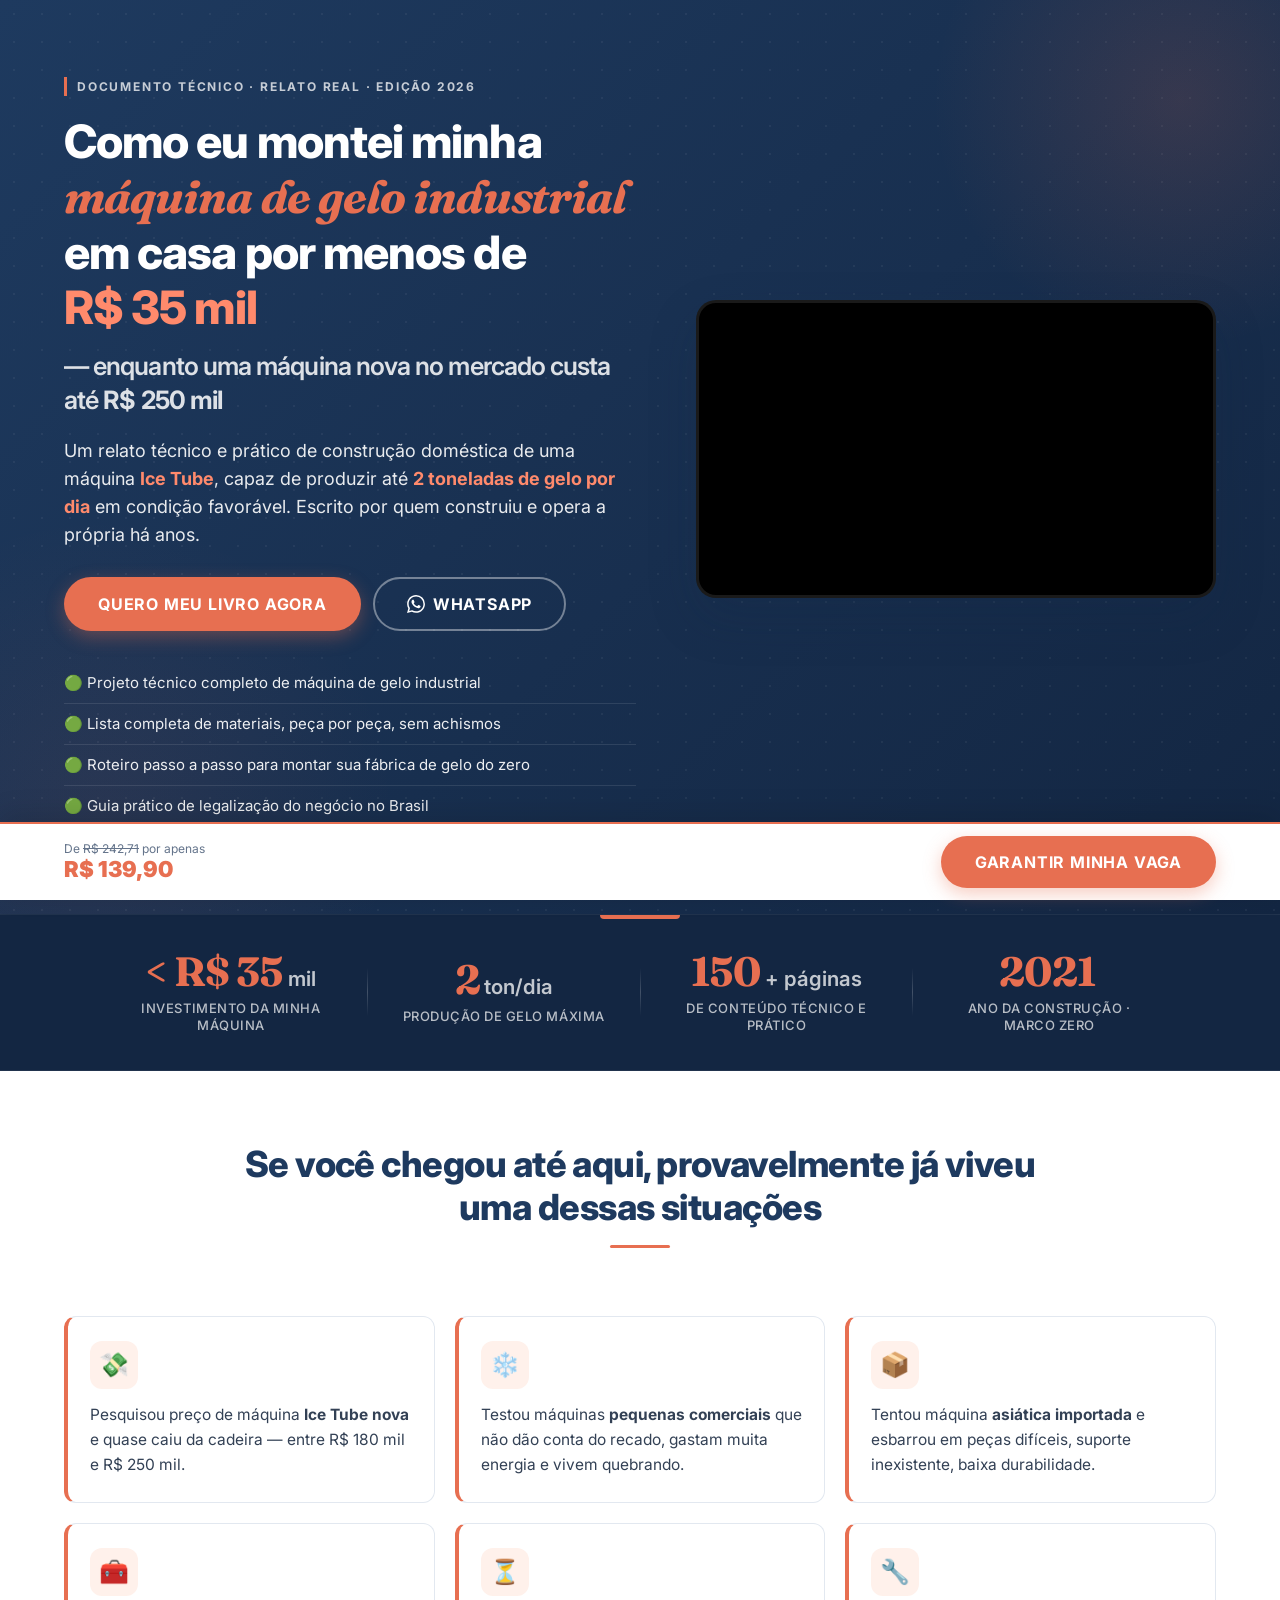
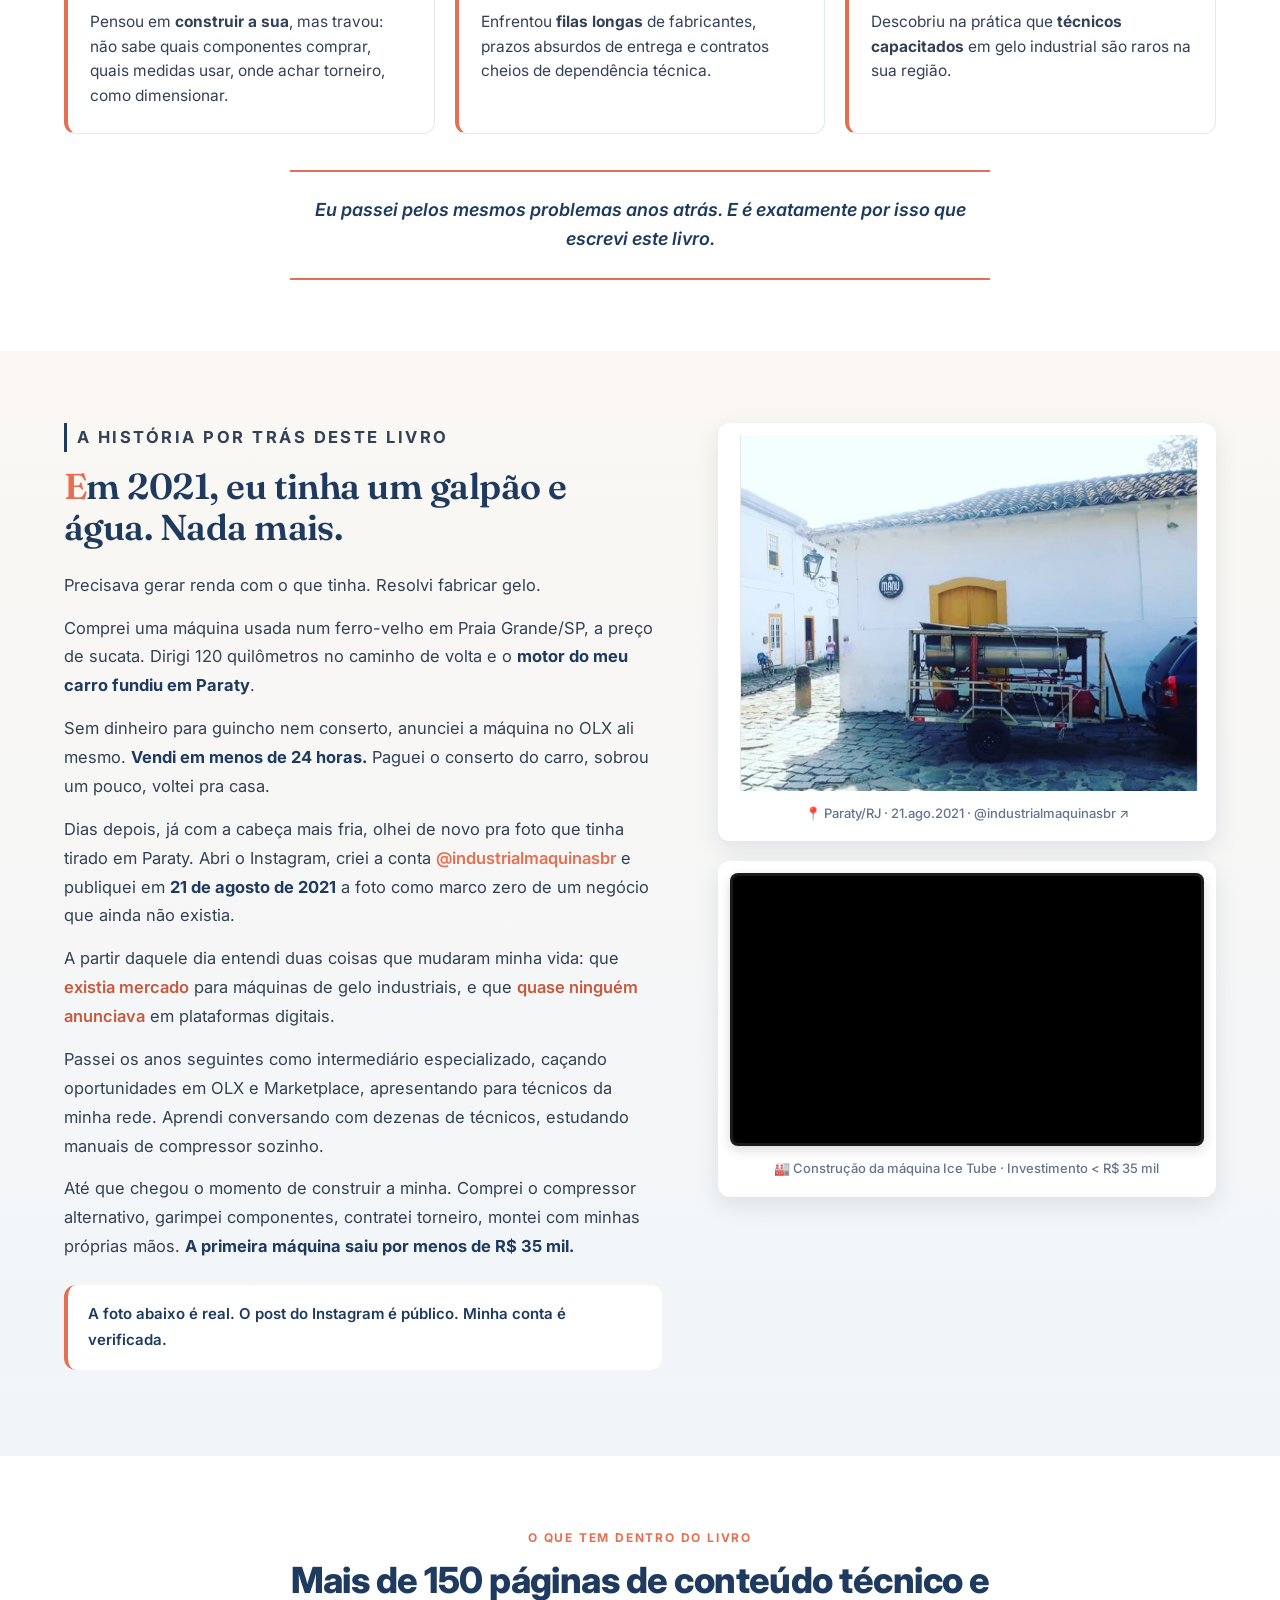
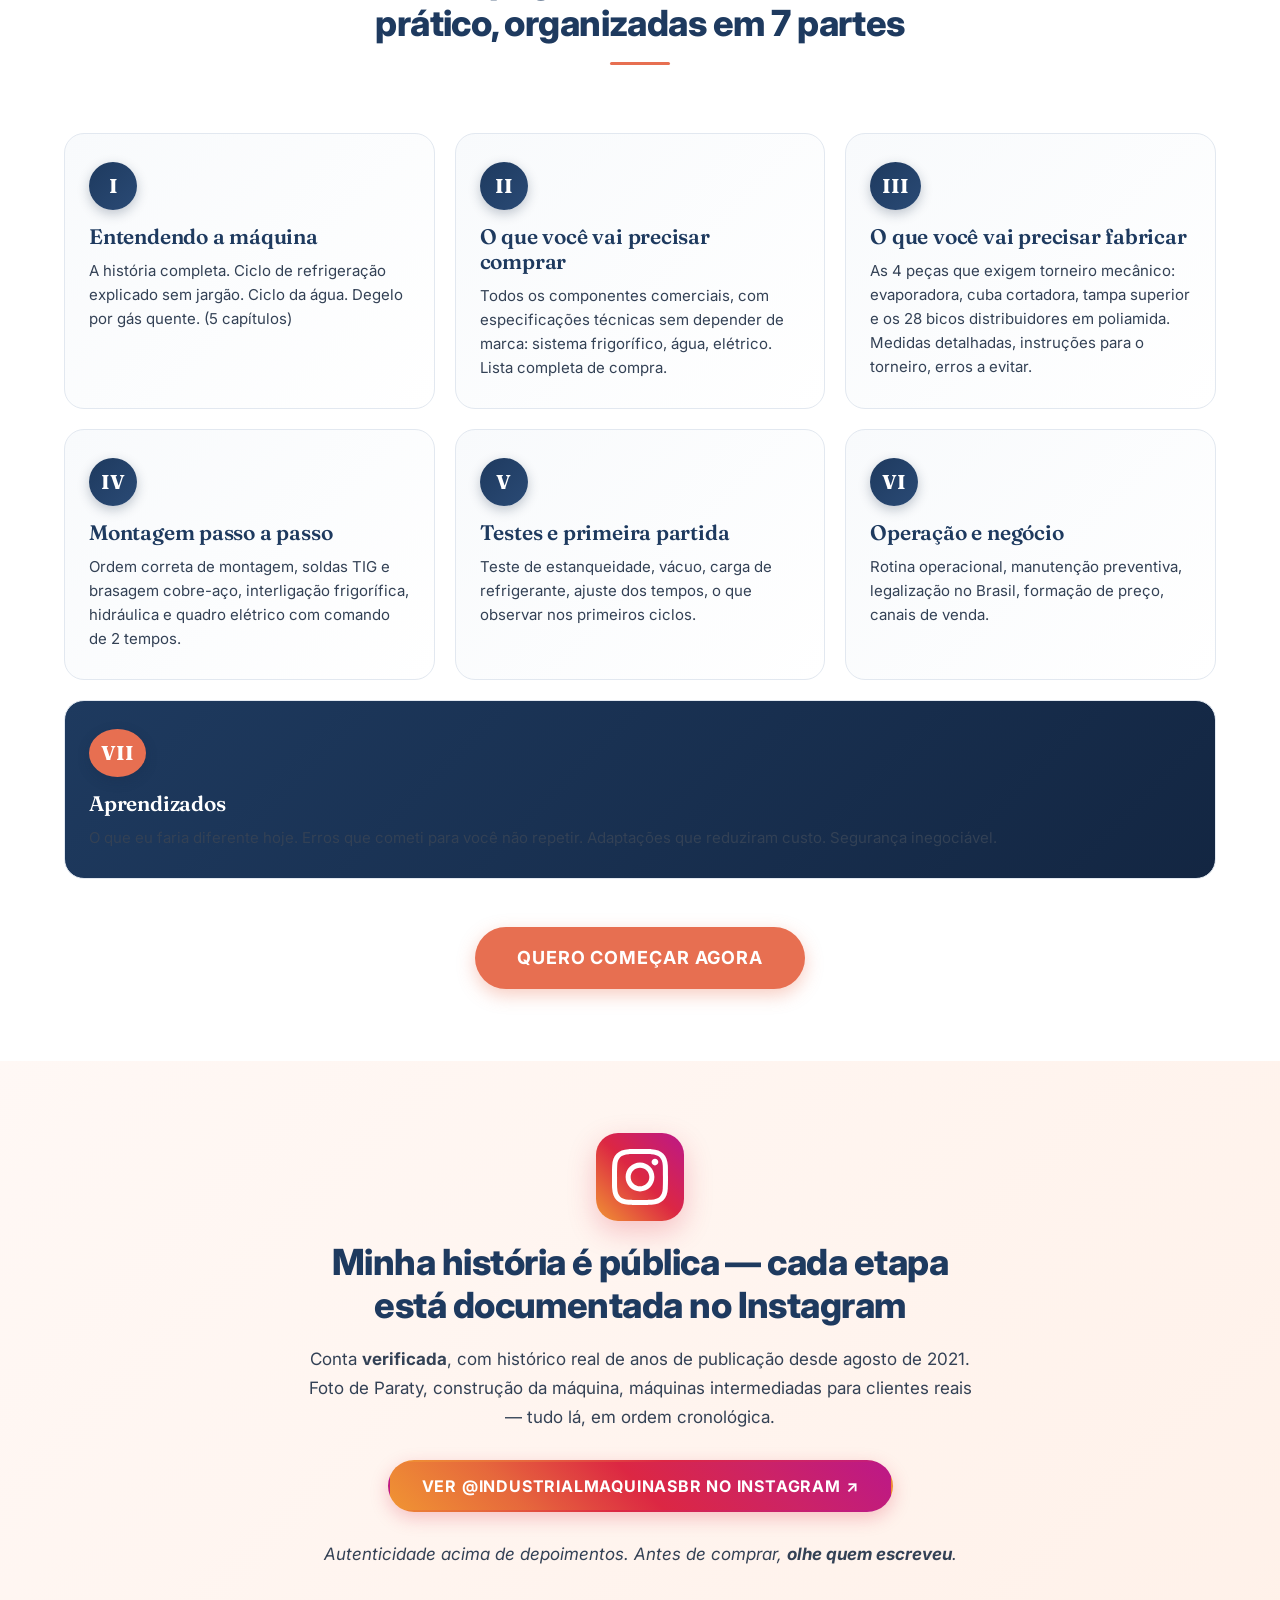
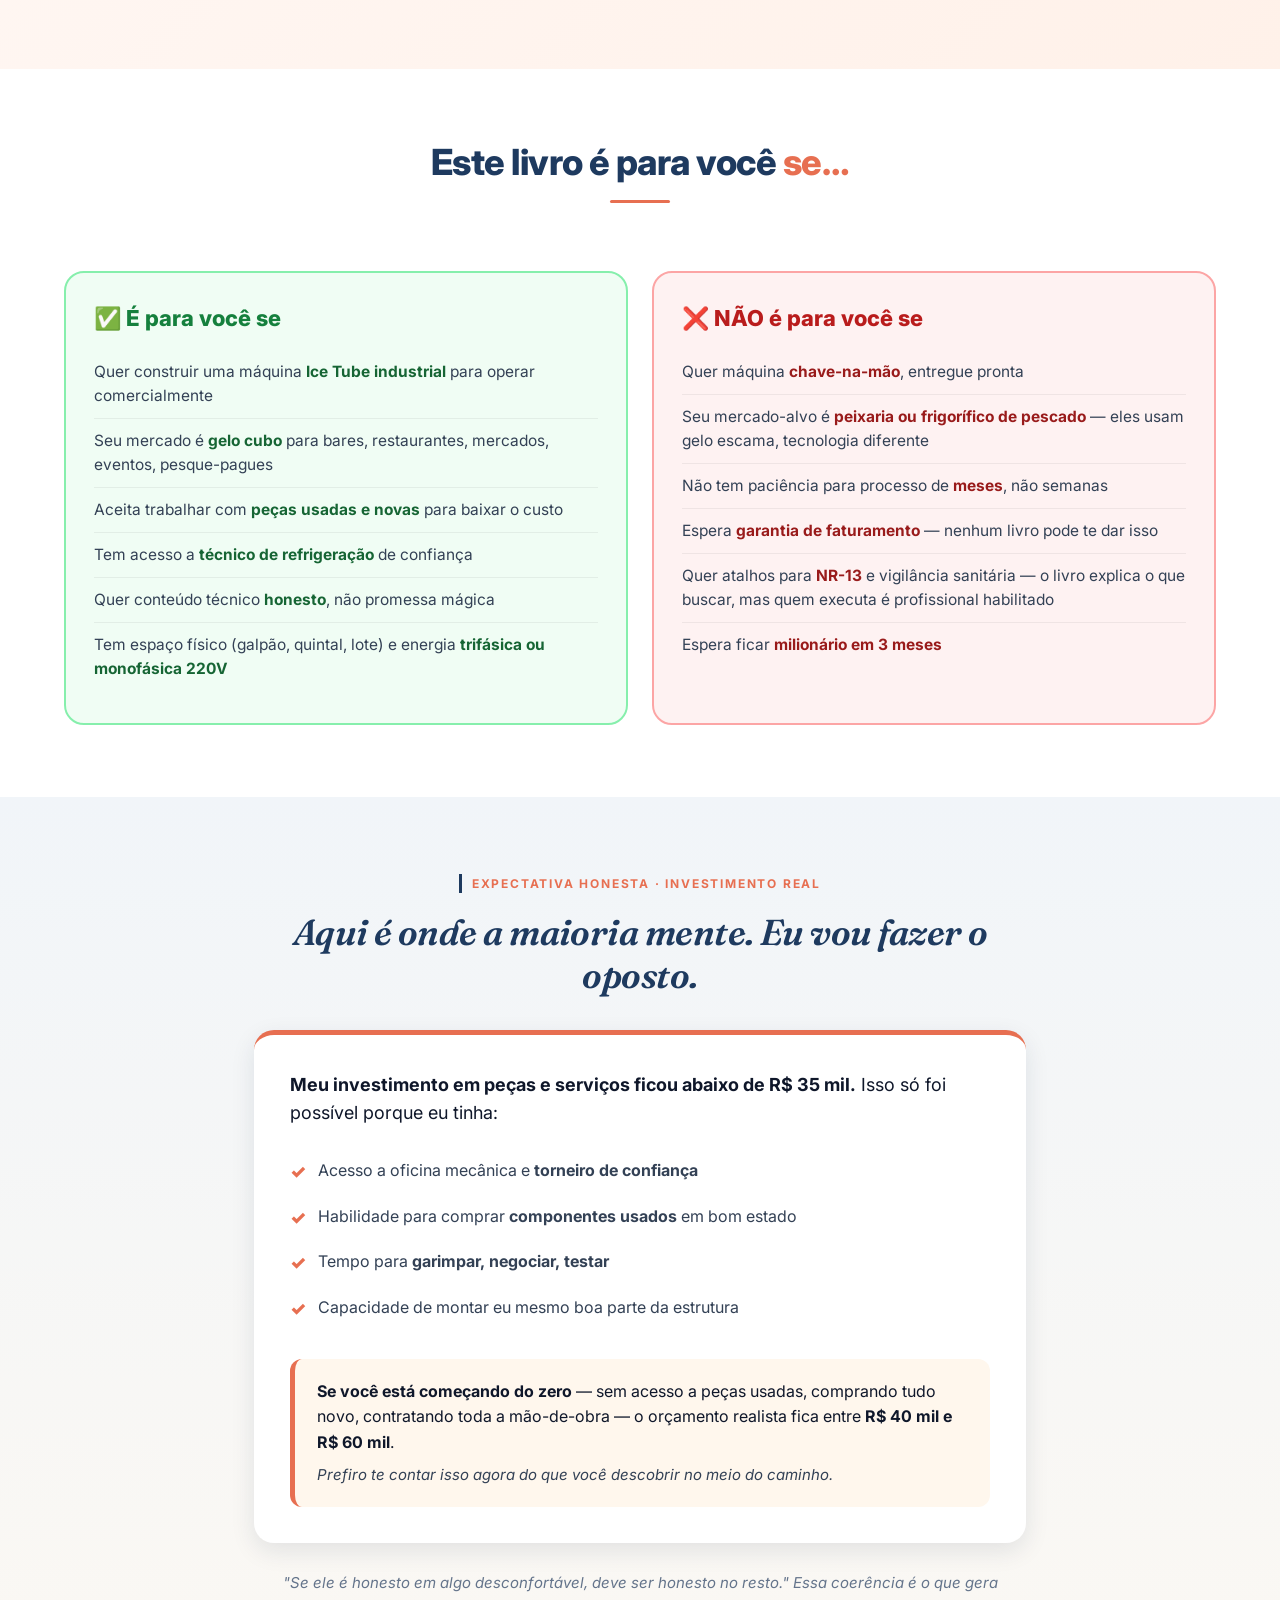
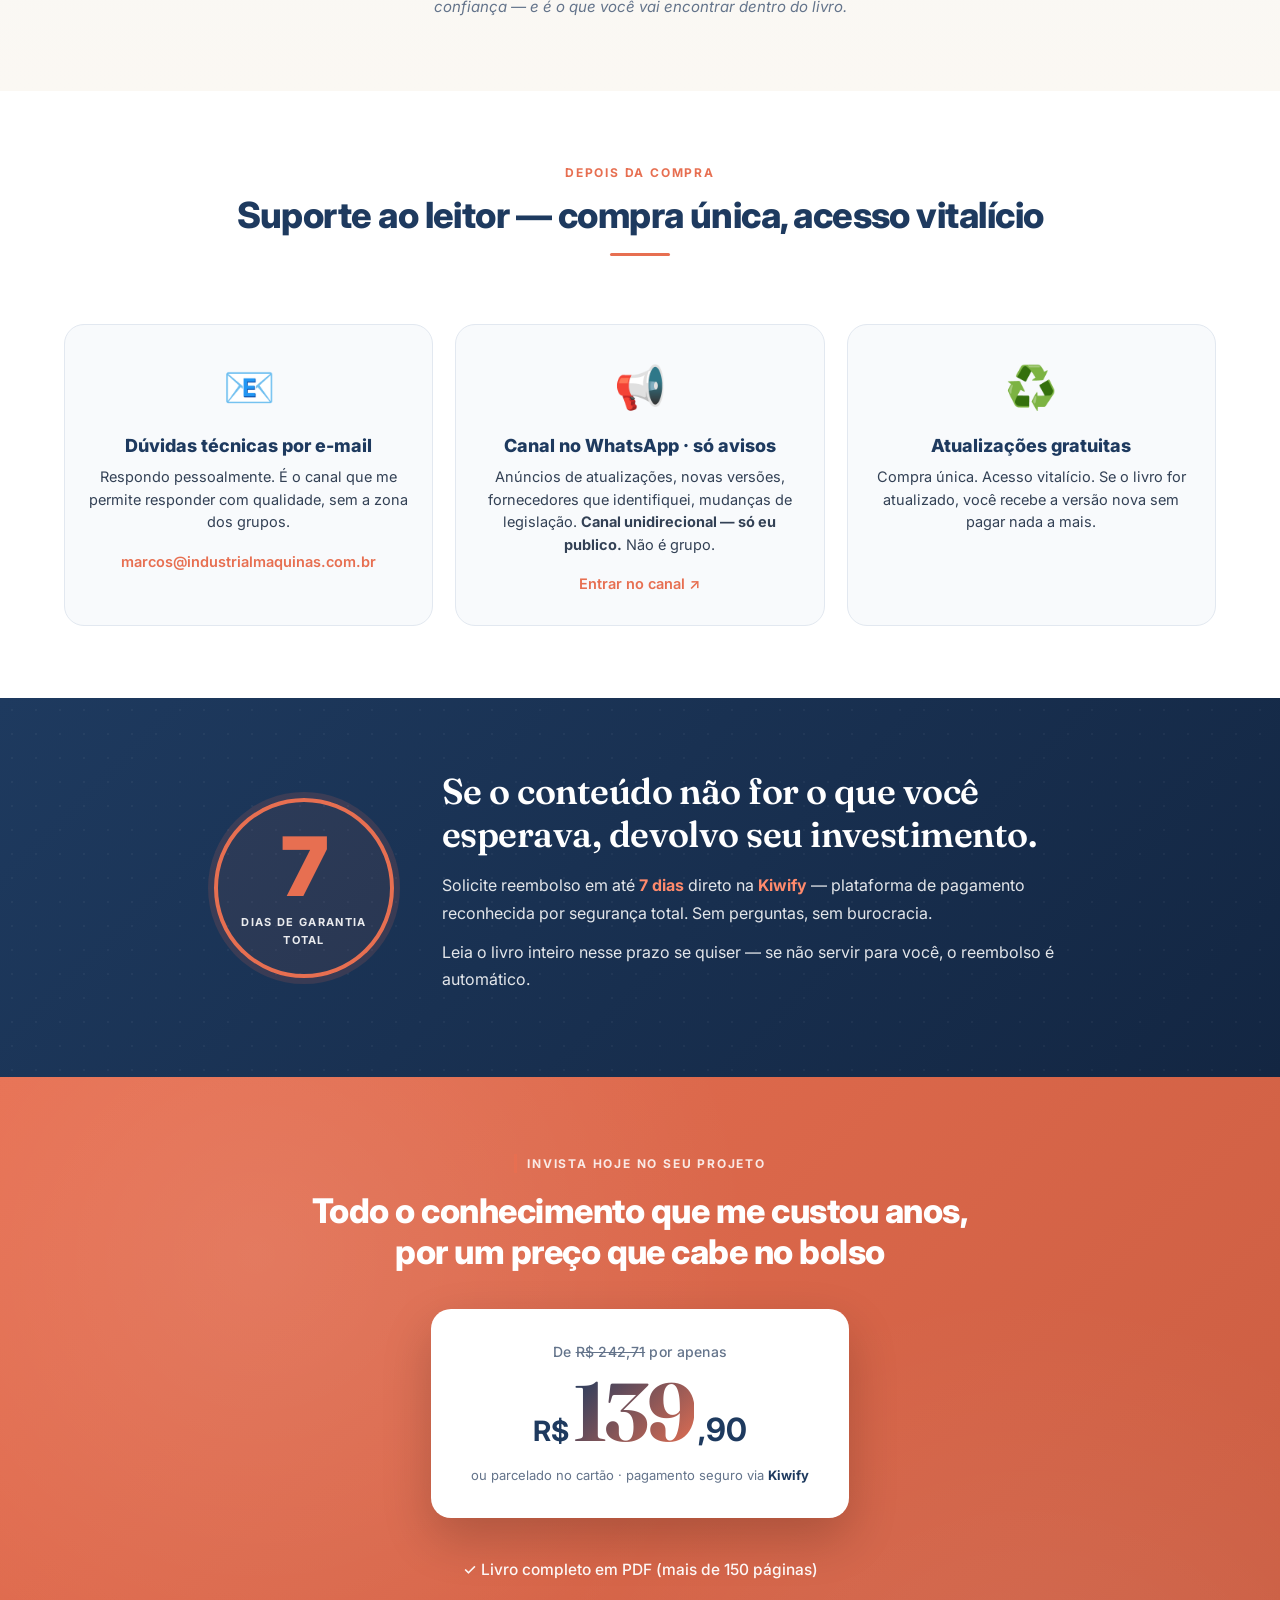
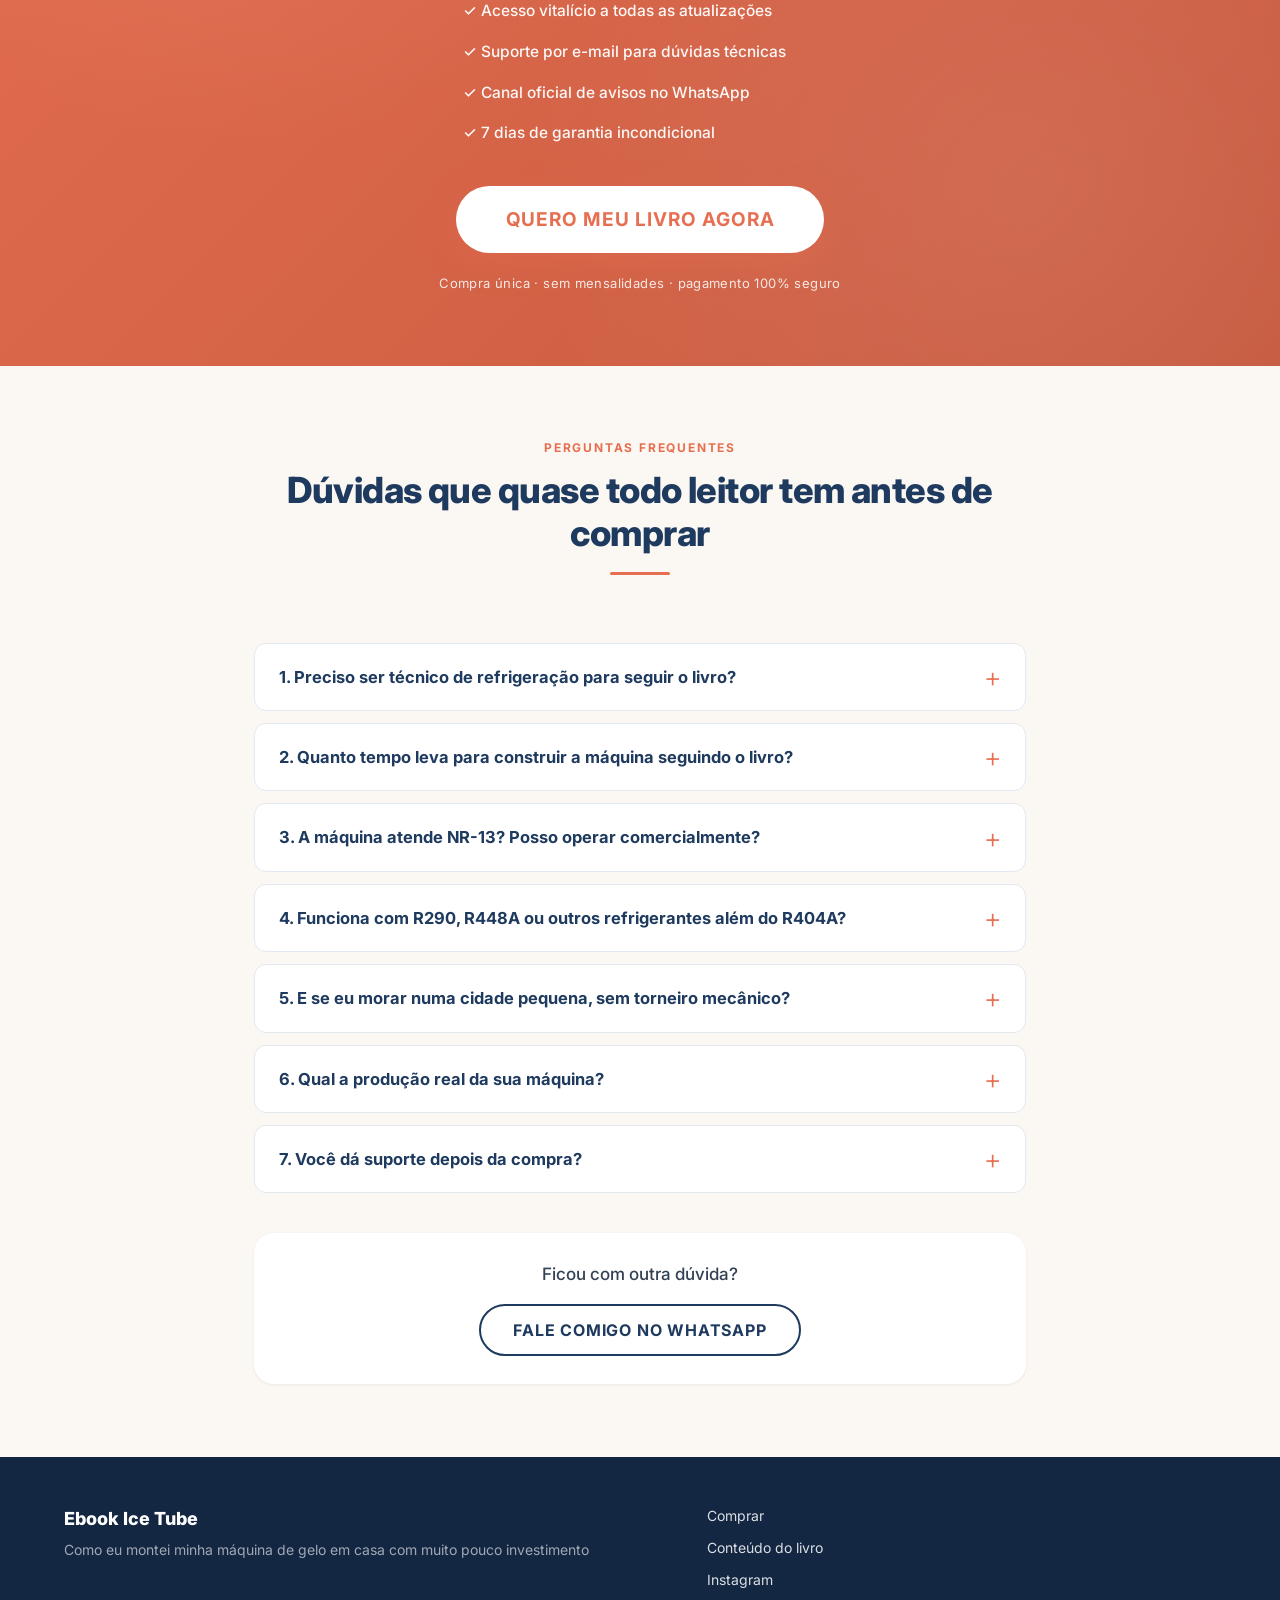
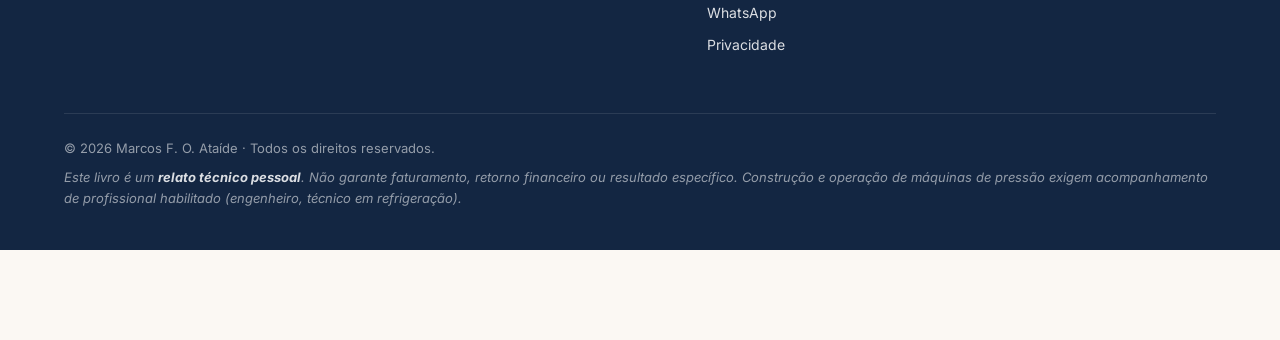
==== commit 00be63b6: "Adiciona politica de privacidade (LGPD)" ====
--- a/index.html
+++ b/index.html
@@ -493,6 +493,7 @@
       <a href="#conteudo">Conteúdo do livro</a>
       <a href="https://www.instagram.com/industrialmaquinasbr/" target="_blank" rel="noopener">Instagram</a>
       <a href="https://wa.me/5561982302350" target="_blank" rel="noopener">WhatsApp</a>
+      <a href="/privacidade.html">Privacidade</a>
     </div>
 
     <div class="footer-legal">
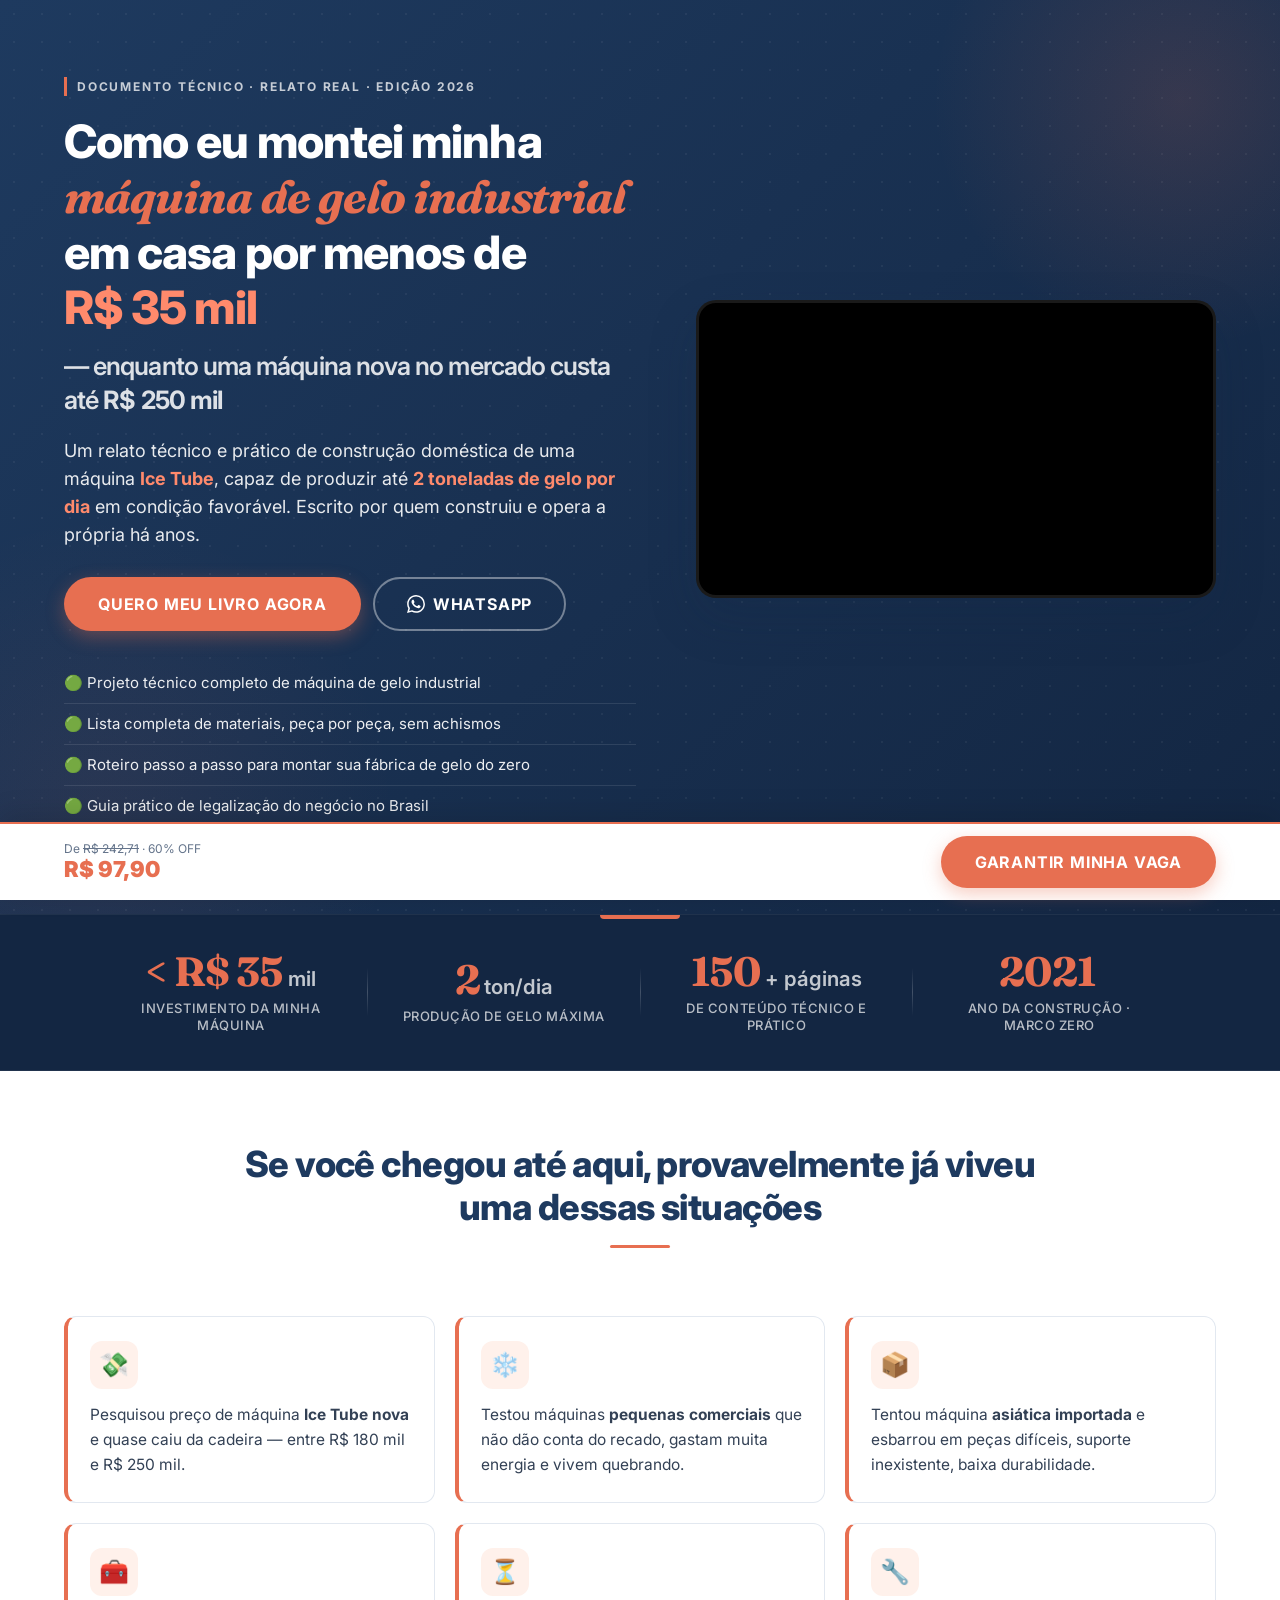
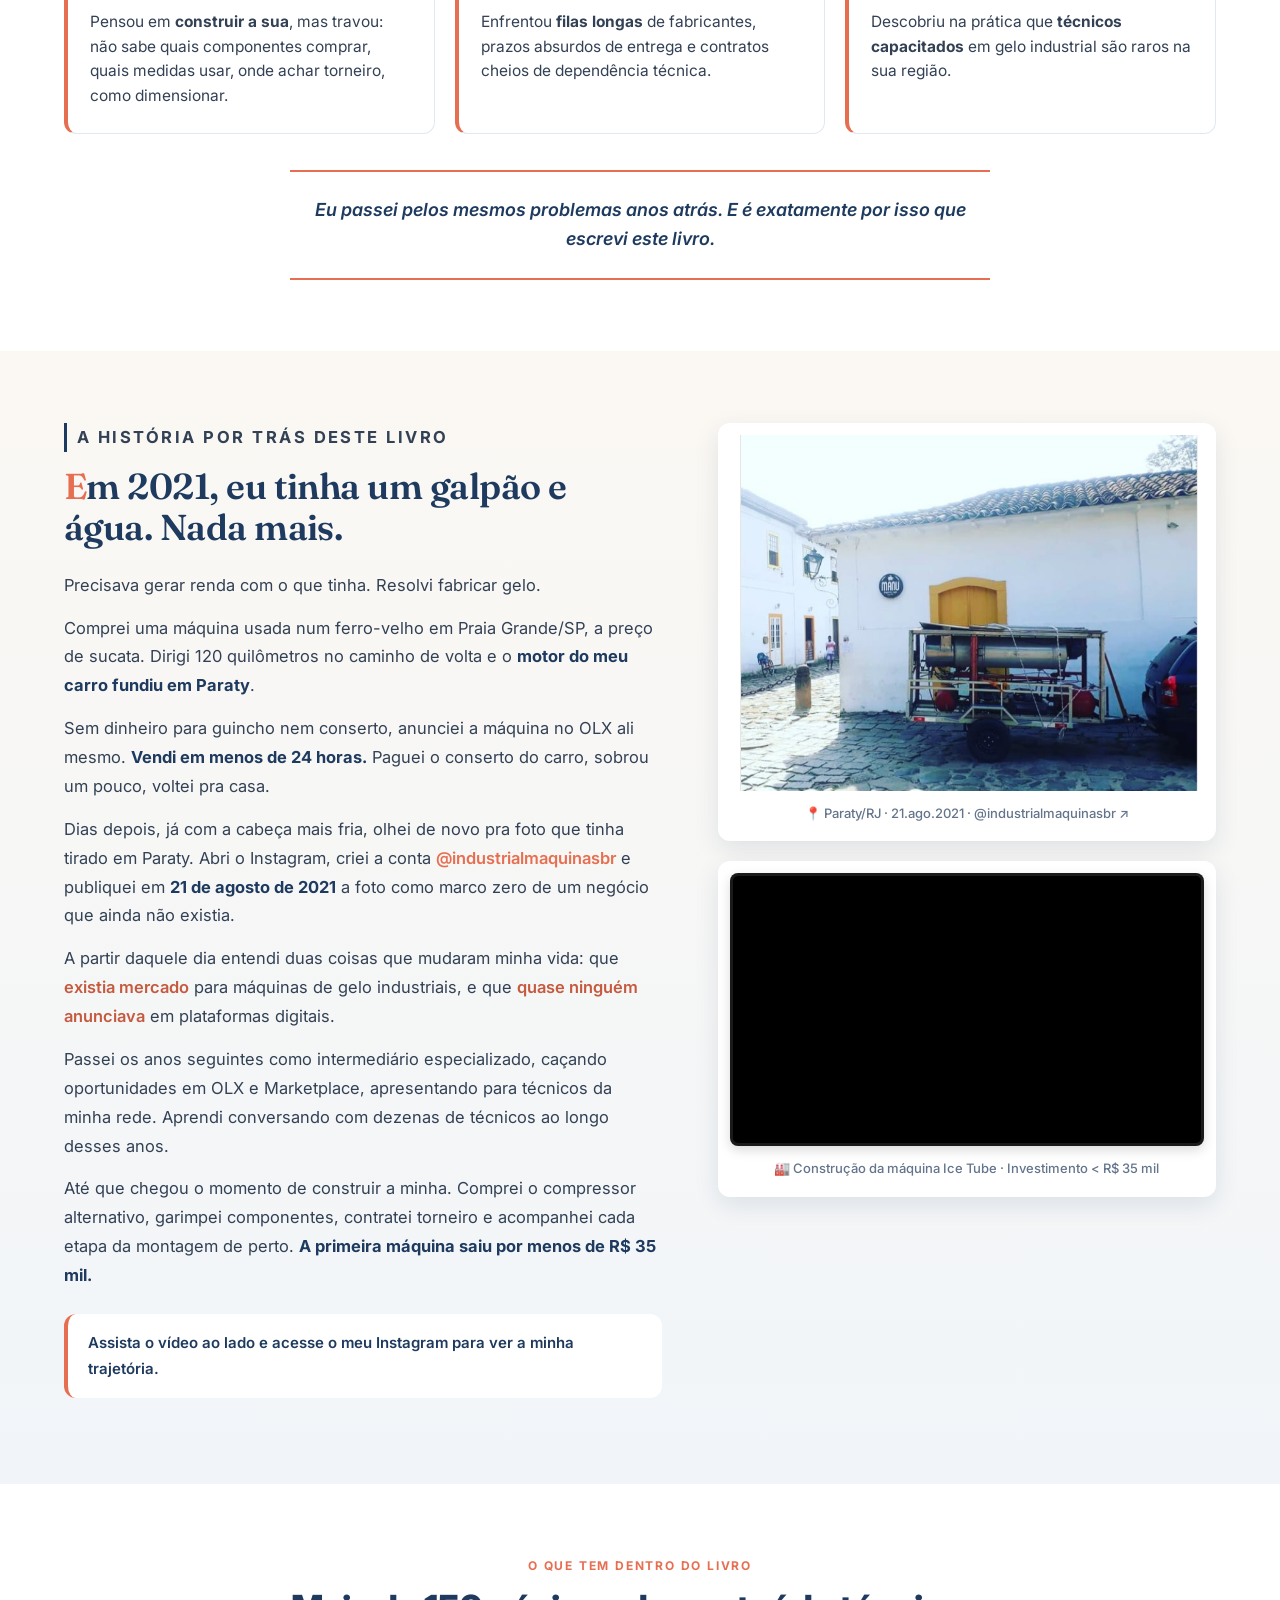
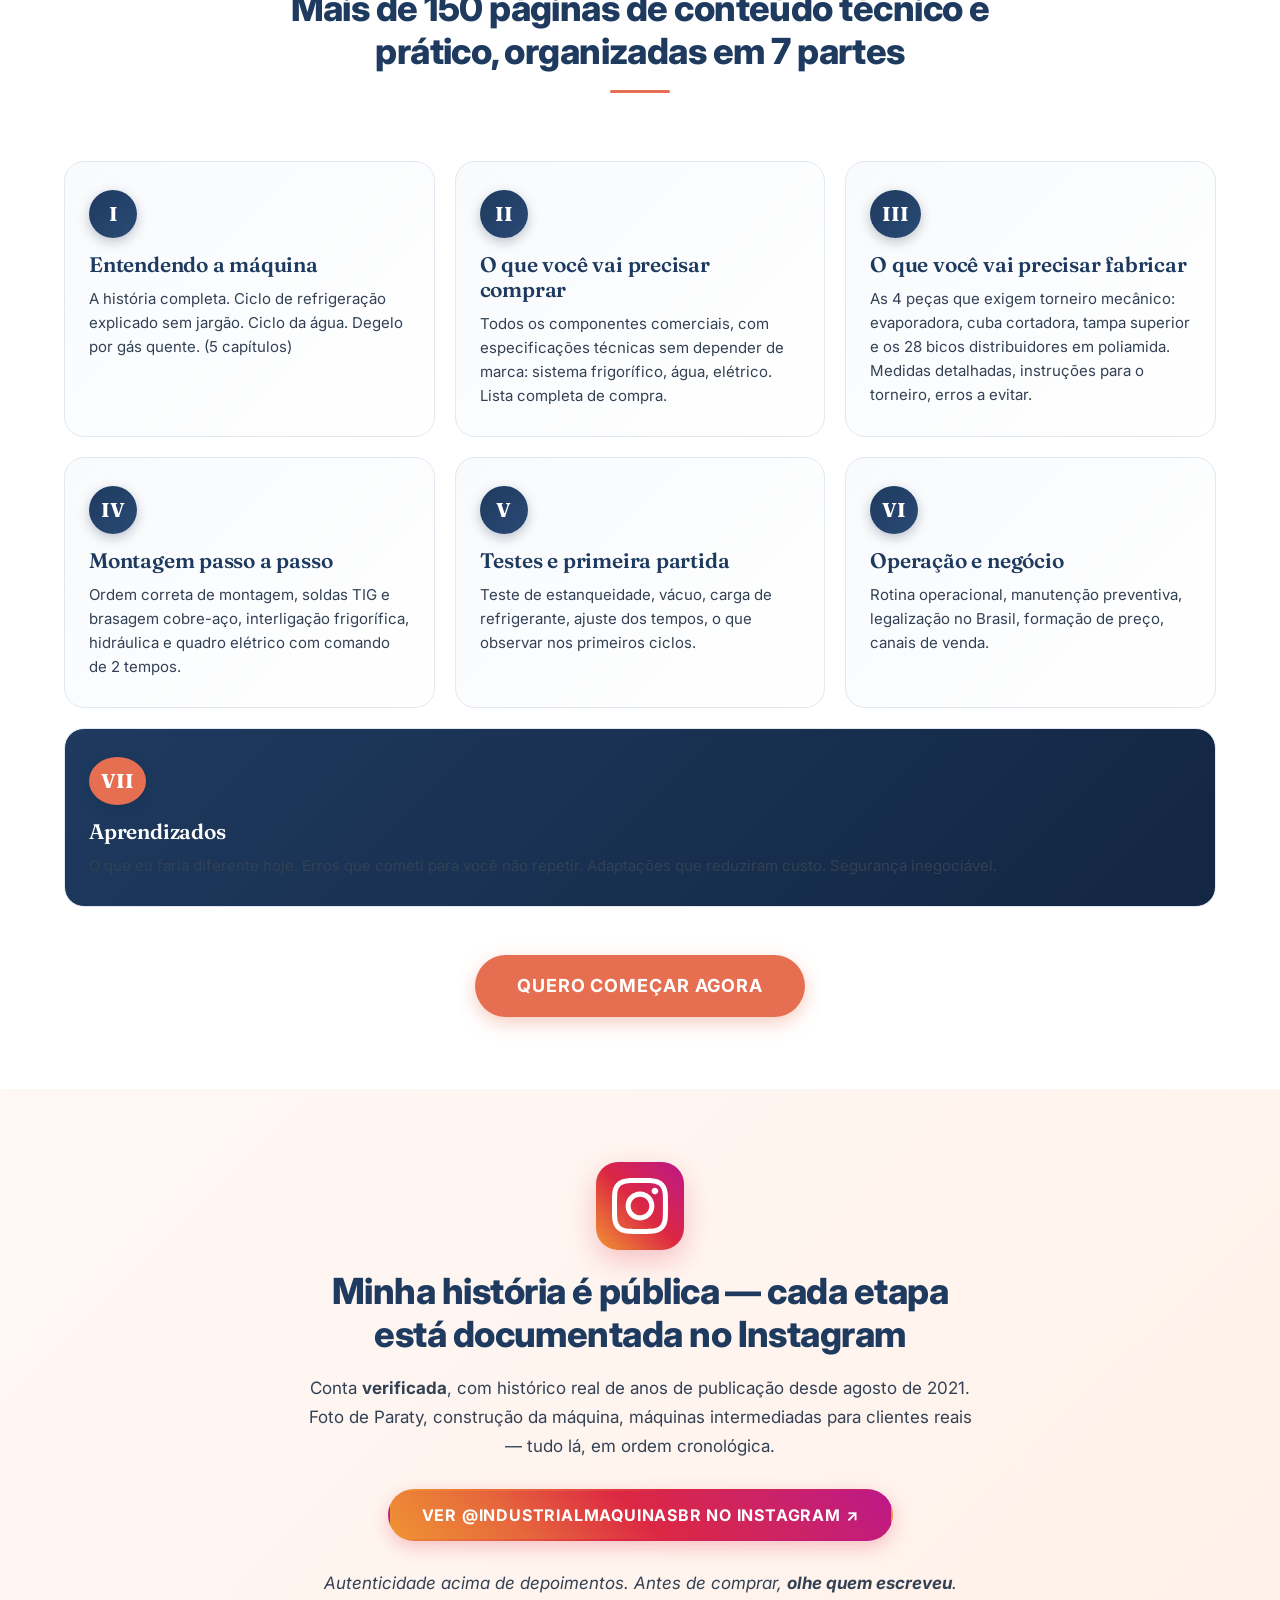
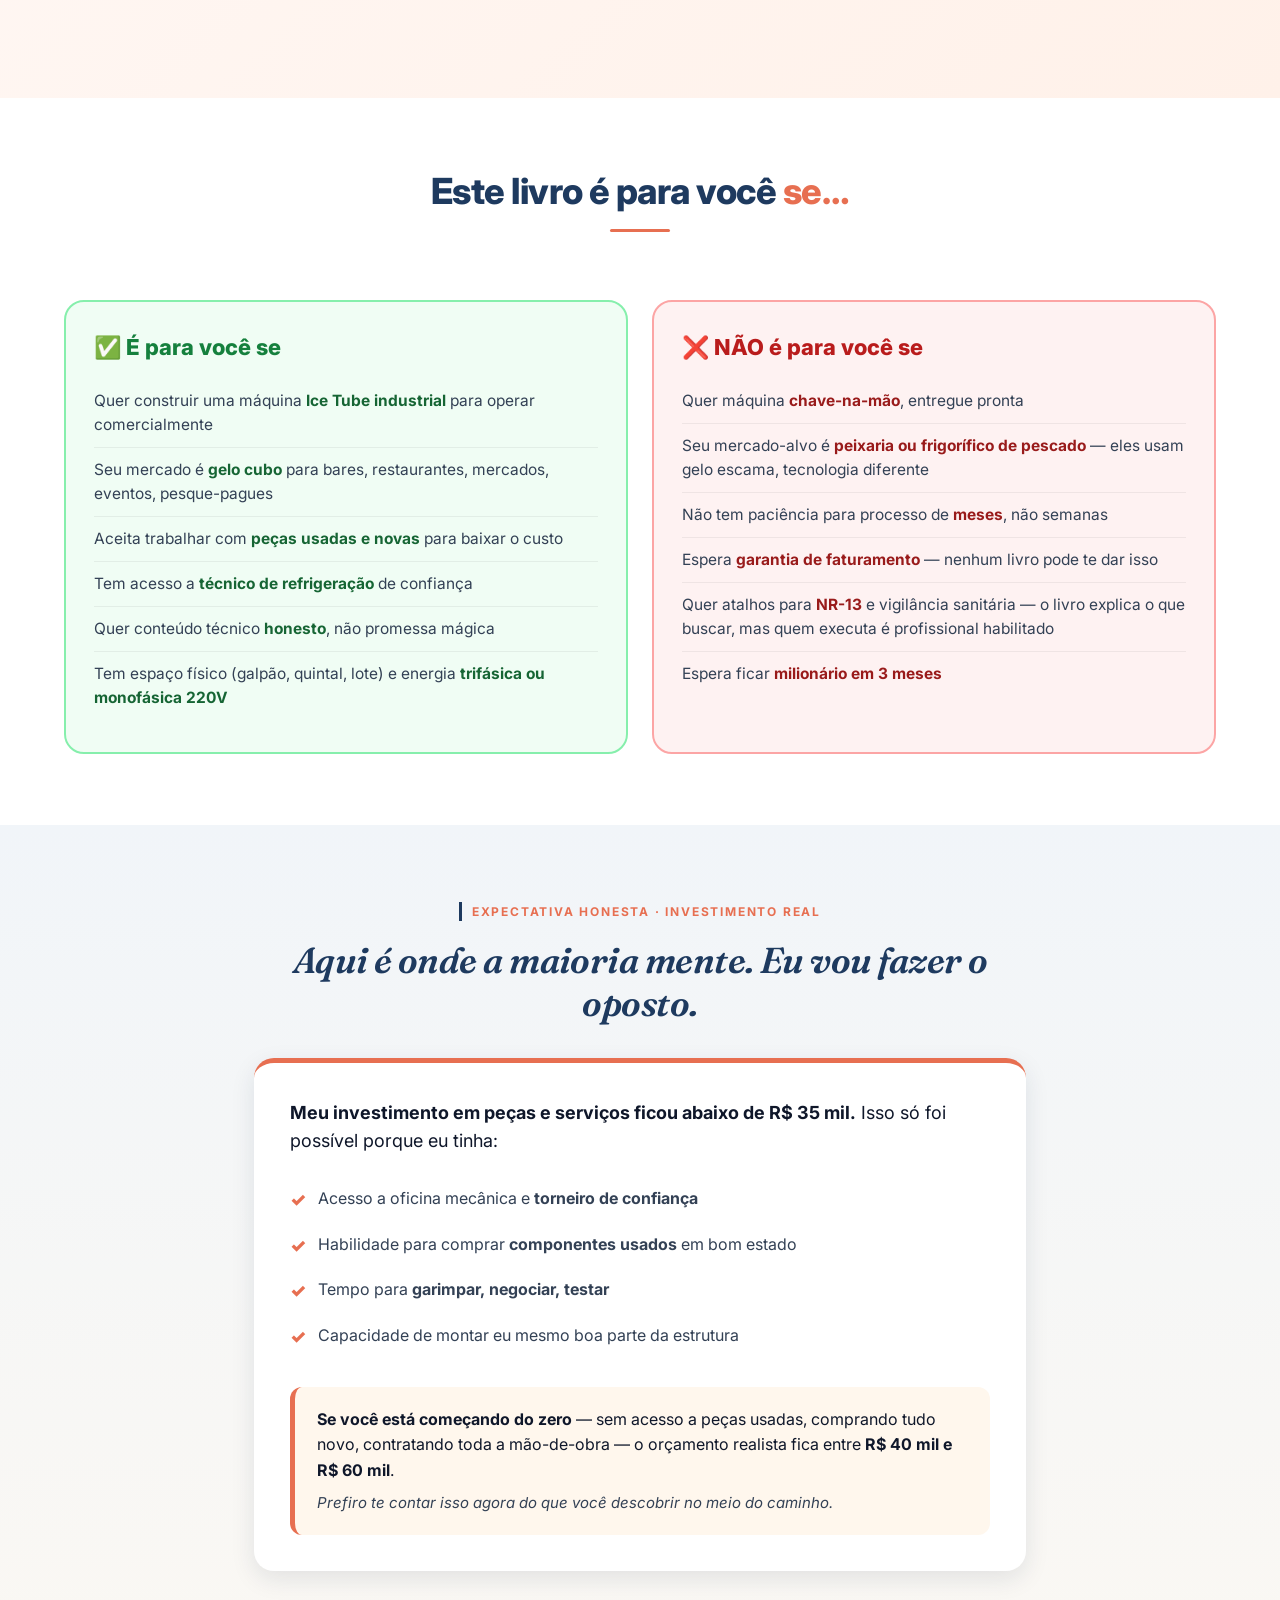
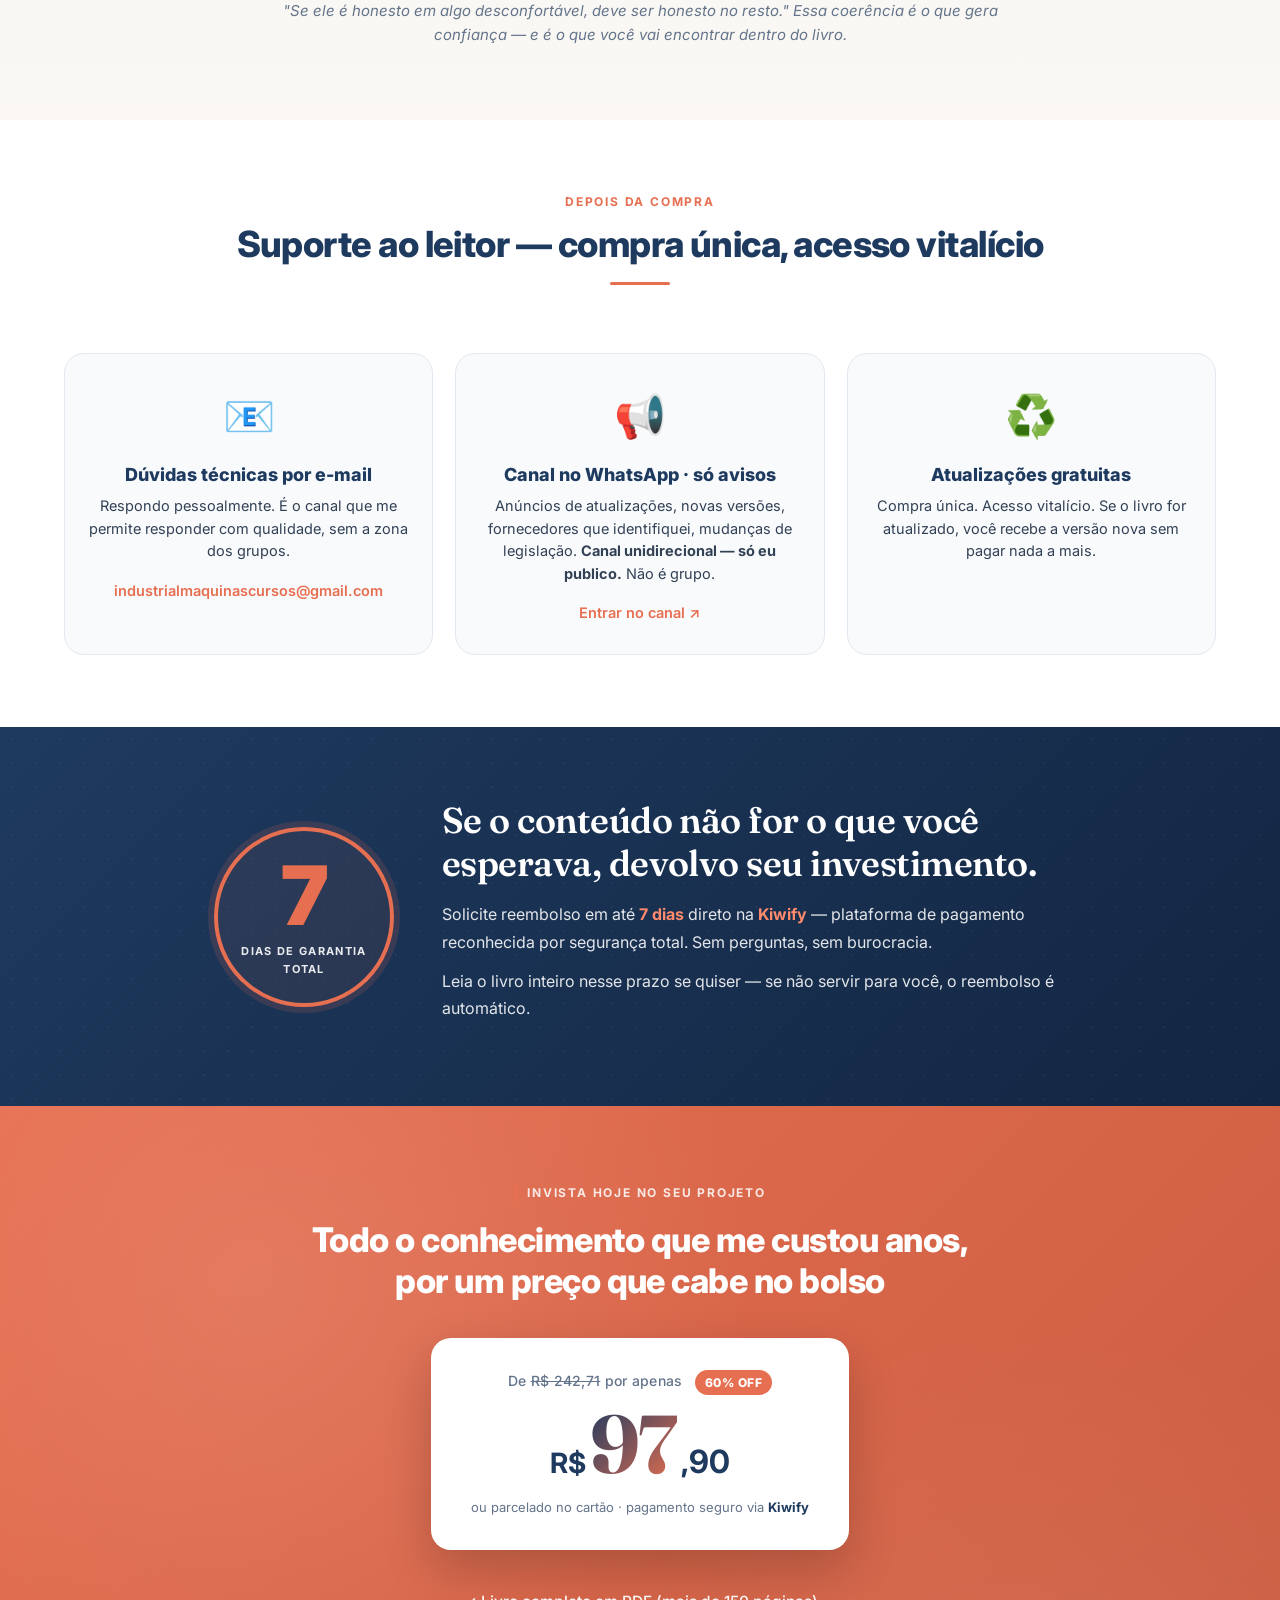
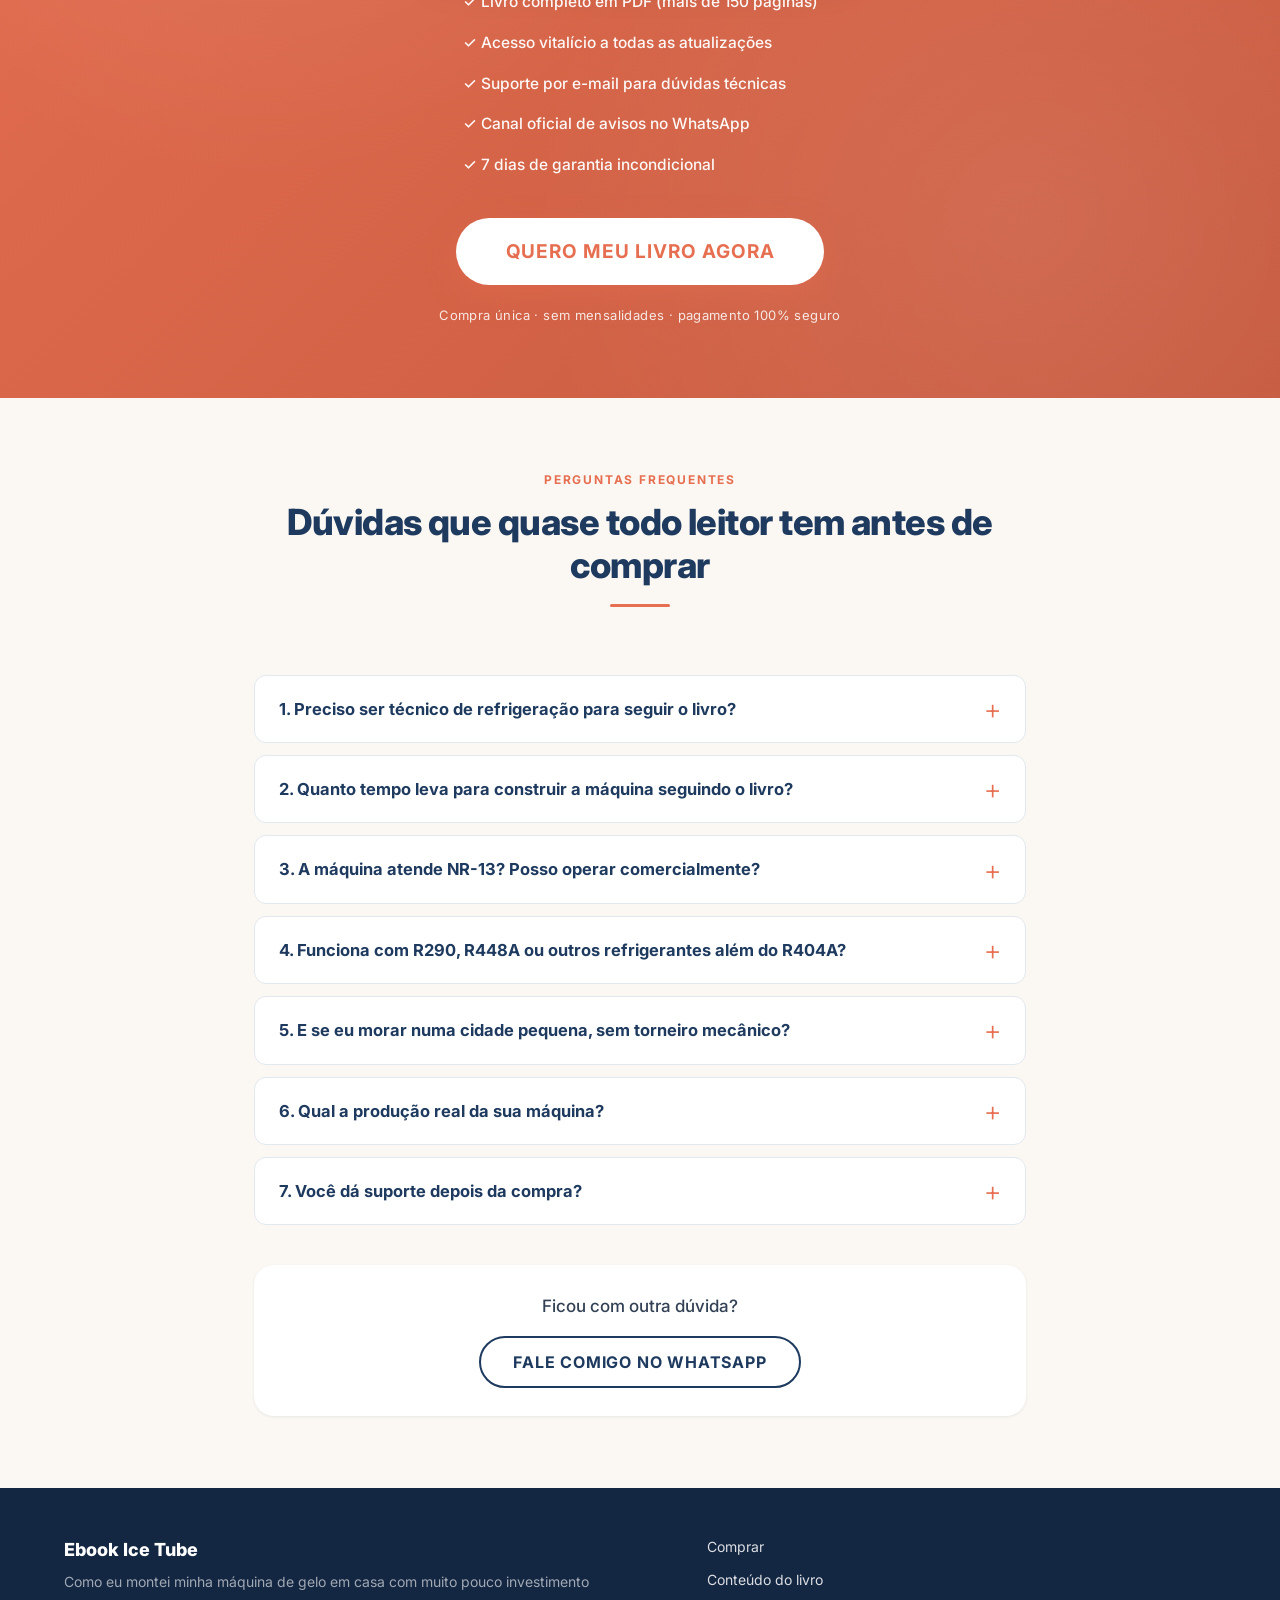
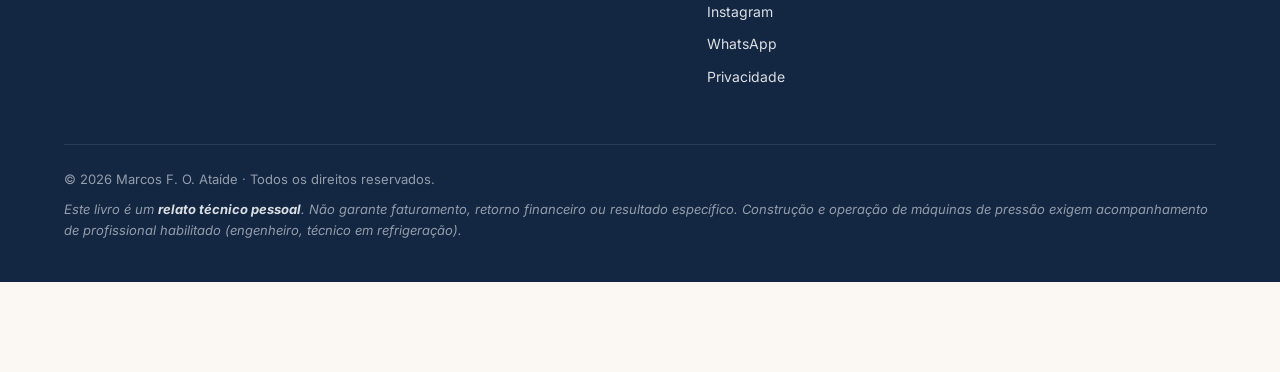
==== commit 8e6a7e7d: "Corrige texto da história, email e preço do ebook - Remove trechos imprecisos sobre montagem e leitu" ====
--- a/index.html
+++ b/index.html
@@ -160,11 +160,11 @@
 
       <p>A partir daquele dia entendi duas coisas que mudaram minha vida: que <em>existia mercado</em> para máquinas de gelo industriais, e que <em>quase ninguém anunciava</em> em plataformas digitais.</p>
 
-      <p>Passei os anos seguintes como intermediário especializado, caçando oportunidades em OLX e Marketplace, apresentando para técnicos da minha rede. Aprendi conversando com dezenas de técnicos, estudando manuais de compressor sozinho.</p>
-
-      <p>Até que chegou o momento de construir a minha. Comprei o compressor alternativo, garimpei componentes, contratei torneiro, montei com minhas próprias mãos. <strong>A primeira máquina saiu por menos de R$&nbsp;35 mil.</strong></p>
-
-      <p class="story-cta-note">A foto abaixo é real. O post do Instagram é público. Minha conta é verificada.</p>
+      <p>Passei os anos seguintes como intermediário especializado, caçando oportunidades em OLX e Marketplace, apresentando para técnicos da minha rede. Aprendi conversando com dezenas de técnicos ao longo desses anos.</p>
+
+      <p>Até que chegou o momento de construir a minha. Comprei o compressor alternativo, garimpei componentes, contratei torneiro e acompanhei cada etapa da montagem de perto. <strong>A primeira máquina saiu por menos de R$&nbsp;35 mil.</strong></p>
+
+      <p class="story-cta-note">Assista o vídeo ao lado e acesse o meu Instagram para ver a minha trajetória.</p>
     </div>
 
     <div class="story-photos">
@@ -346,7 +346,7 @@
         <div class="support-icon">📧</div>
         <h3>Dúvidas técnicas por e-mail</h3>
         <p>Respondo pessoalmente. É o canal que me permite responder com qualidade, sem a zona dos grupos.</p>
-        <a href="mailto:marcos@industrialmaquinas.com.br" class="support-link">marcos@industrialmaquinas.com.br</a>
+        <a href="mailto:industrialmaquinascursos@gmail.com" class="support-link">industrialmaquinascursos@gmail.com</a>
       </div>
 
       <div class="support-card">
@@ -391,8 +391,8 @@
     <h2>Todo o conhecimento que me custou anos, por um preço que cabe no bolso</h2>
 
     <div class="price-box">
-      <p class="price-old">De <s>R$&nbsp;242,71</s> por apenas</p>
-      <p class="price-now"><span class="price-symbol">R$</span><span class="price-value">139</span><span class="price-cents">,90</span></p>
+      <p class="price-old">De <s>R$&nbsp;242,71</s> por apenas <span class="price-badge">60% OFF</span></p>
+      <p class="price-now"><span class="price-symbol">R$</span><span class="price-value">97</span><span class="price-cents">,90</span></p>
       <p class="price-installments">ou parcelado no cartão · pagamento seguro via <strong>Kiwify</strong></p>
     </div>
 
@@ -521,8 +521,8 @@
 <div class="floating-cta">
   <div class="floating-inner">
     <div class="floating-price">
-      <span class="floating-label">De <s>R$&nbsp;242,71</s> por apenas</span>
-      <strong>R$&nbsp;139,90</strong>
+      <span class="floating-label">De <s>R$&nbsp;242,71</s> · 60% OFF</span>
+      <strong>R$&nbsp;97,90</strong>
     </div>
     <a href="https://pay.kiwify.com.br/1yebiRk" class="btn btn-primary" target="_blank" rel="noopener">GARANTIR MINHA VAGA</a>
   </div>
--- a/style.css
+++ b/style.css
@@ -650,6 +650,18 @@
   letter-spacing: .02em;
 }
 .price-old s { color: var(--gray-500); }
+.price-badge {
+  display: inline-block;
+  margin-left: 8px;
+  padding: 3px 10px;
+  background: var(--orange);
+  color: var(--white);
+  border-radius: 999px;
+  font-size: 12px;
+  font-weight: 800;
+  letter-spacing: .04em;
+  vertical-align: middle;
+}
 .price-now {
   display: flex;
   align-items: baseline;
